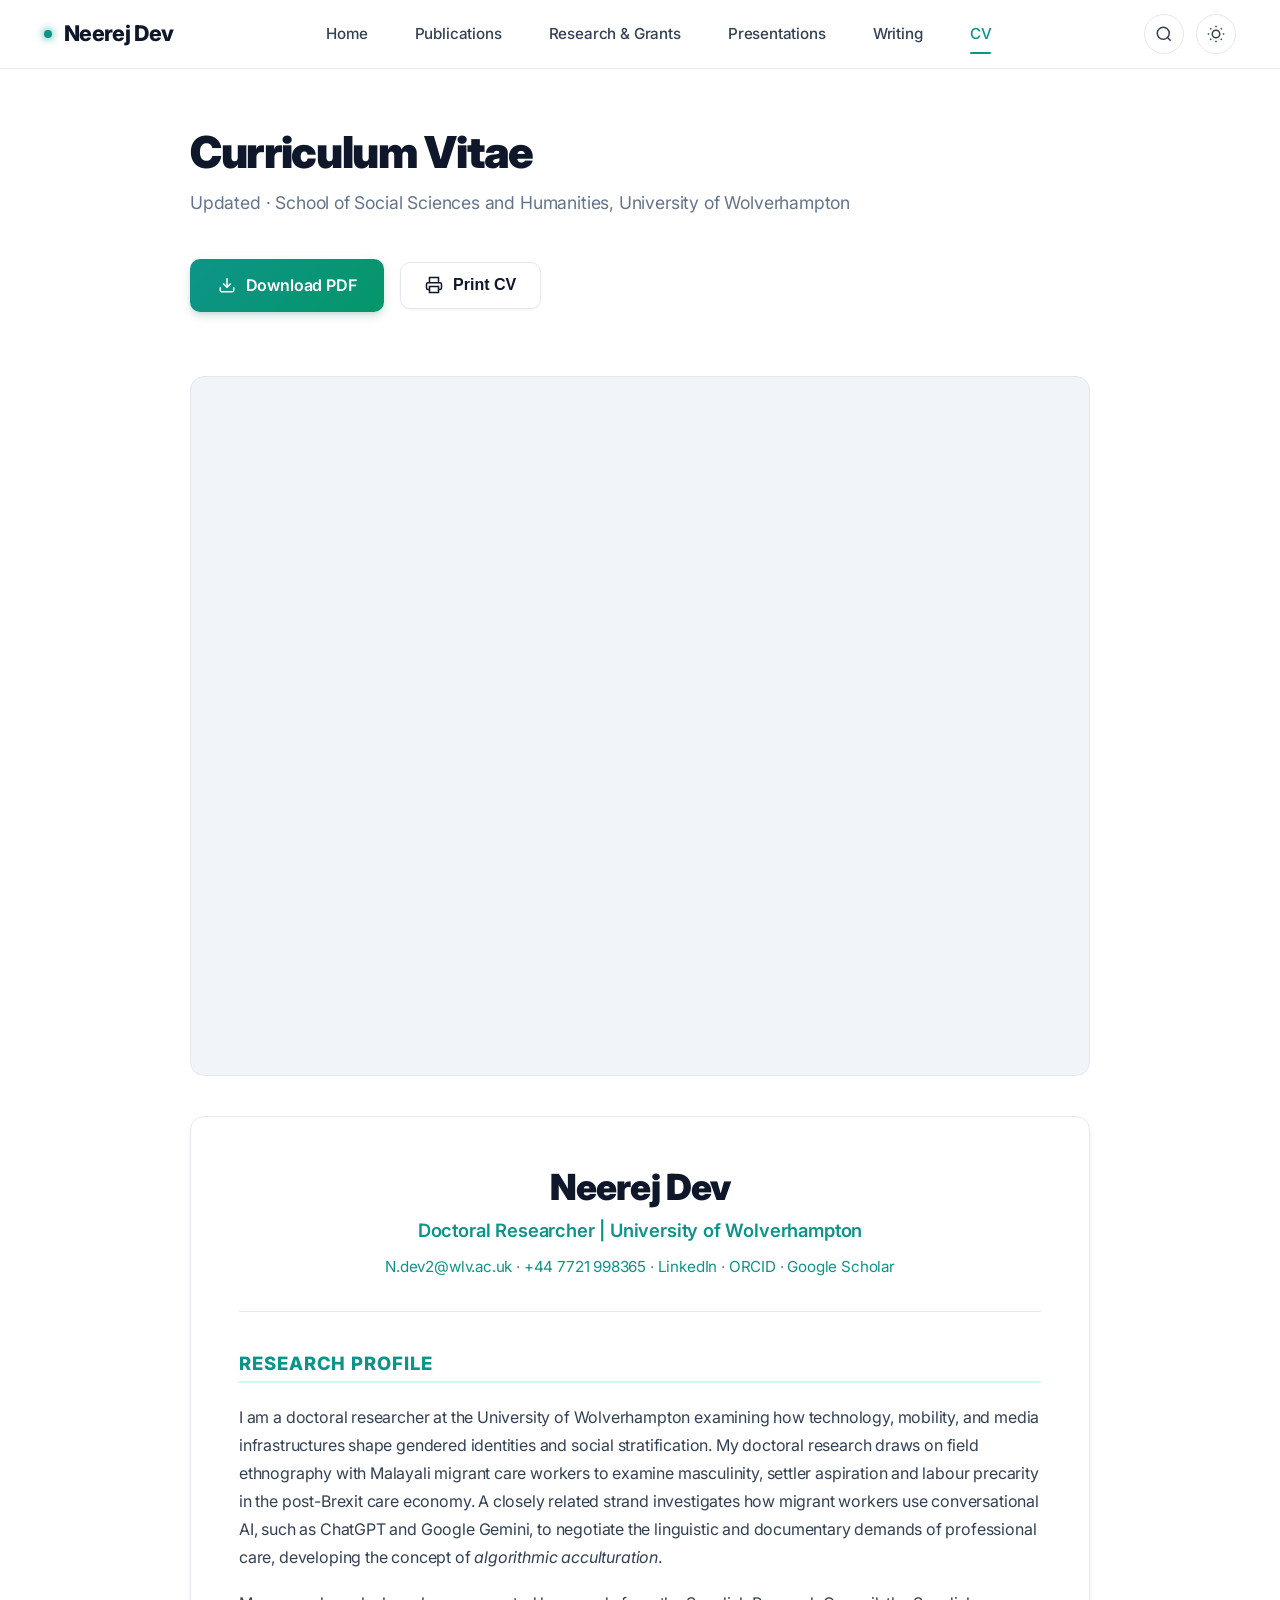
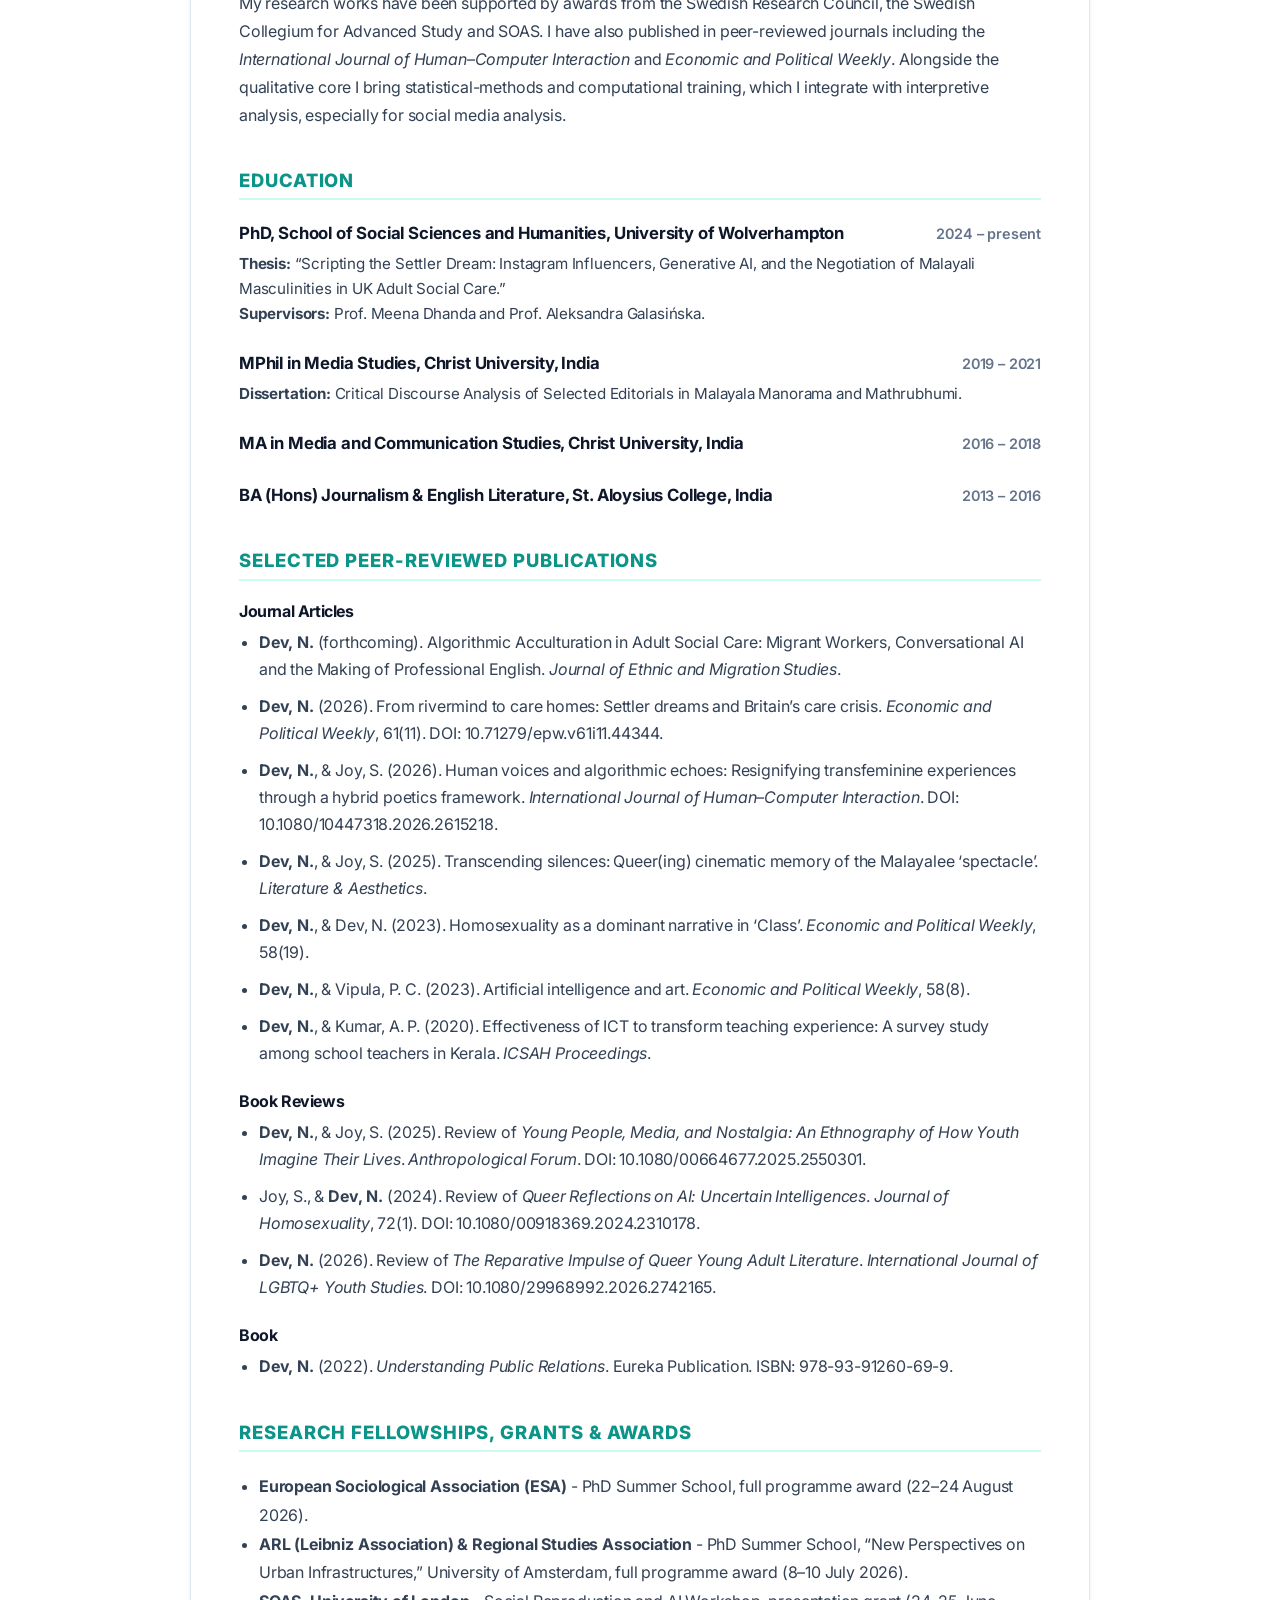
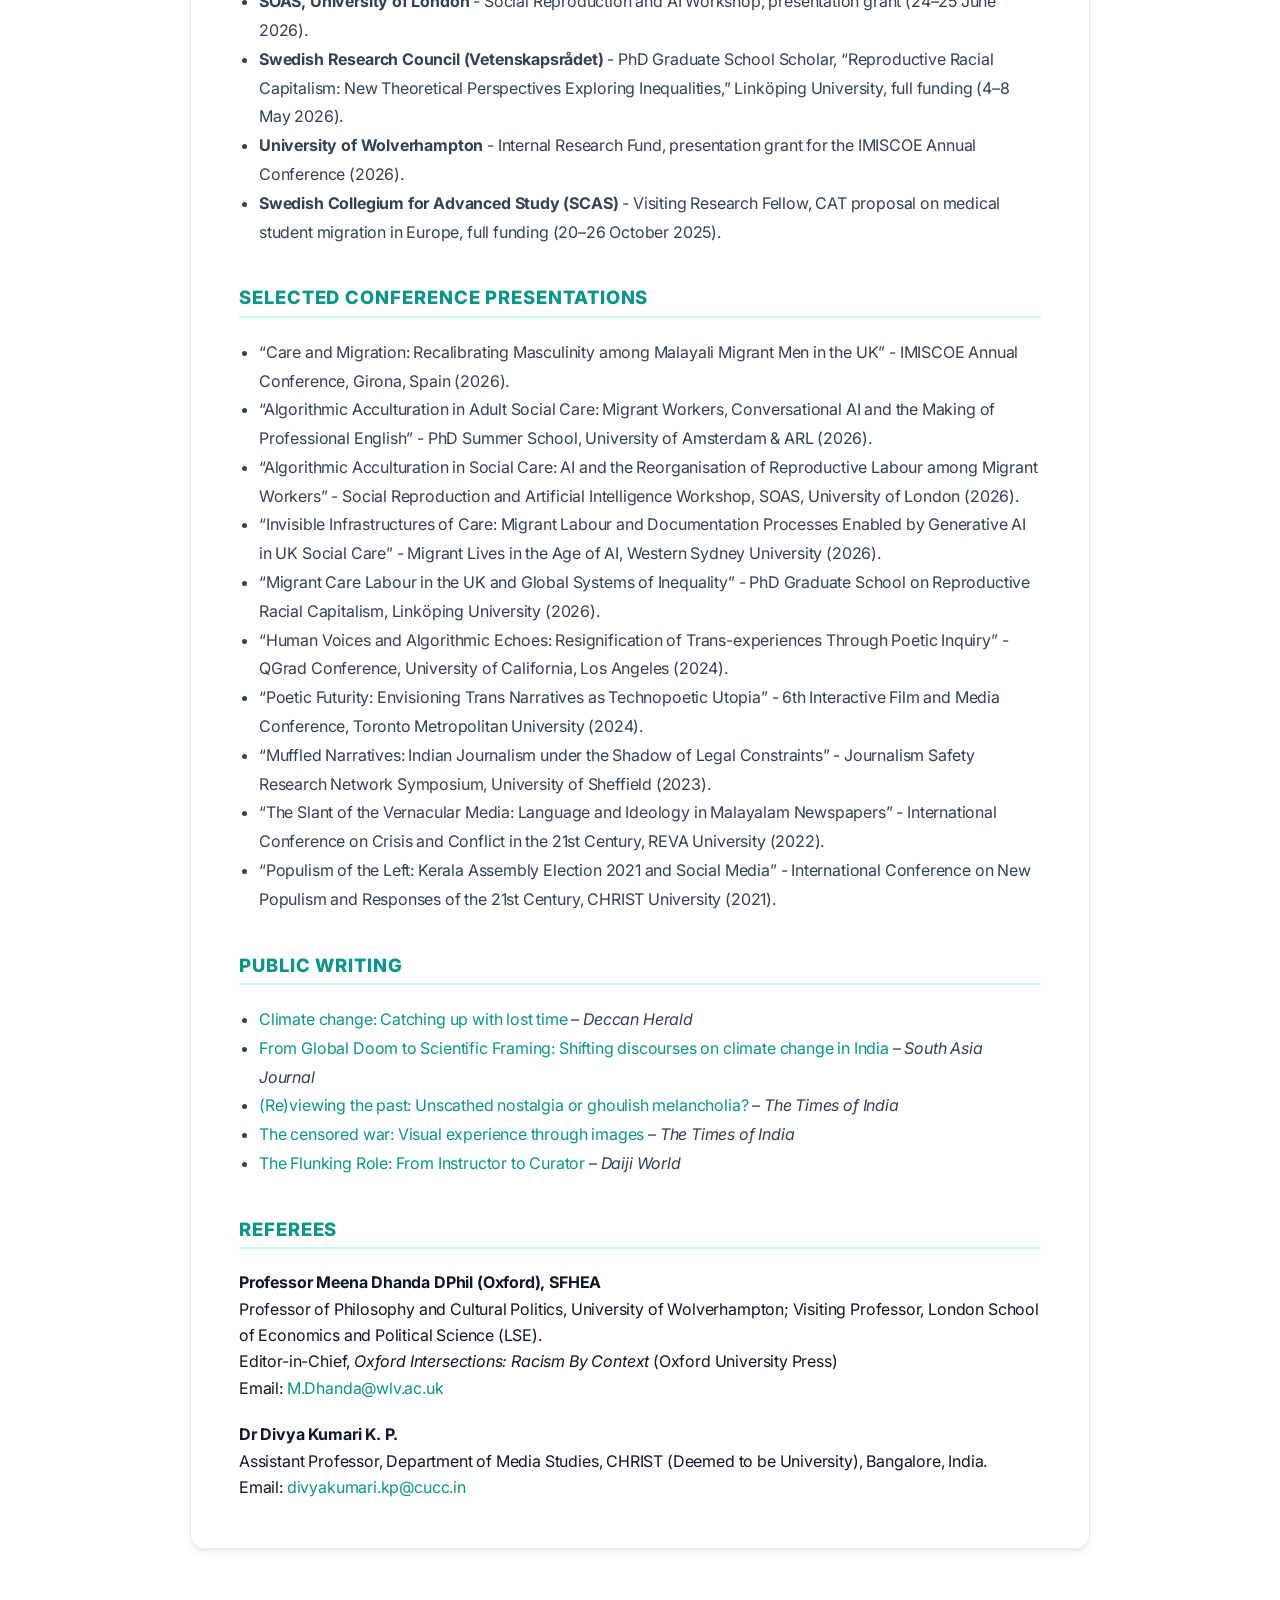
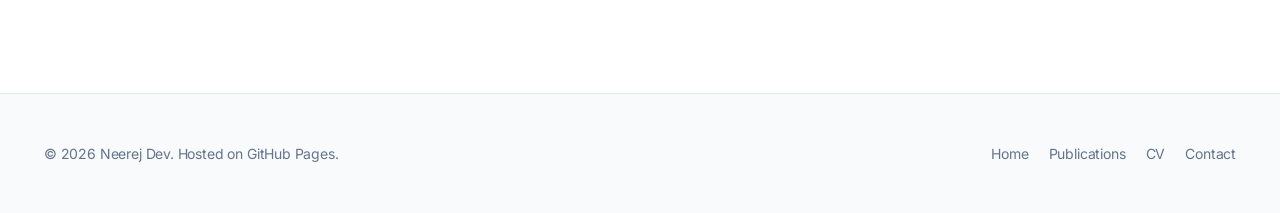
==== cv.html @ 5bda4aef "Initial release of Neerej Dev academic website for GitHub Pages" ====
<!DOCTYPE html>
<html lang="en" data-theme="light">
<head>
  <meta charset="utf-8" />
  <meta name="viewport" content="width=device-width, initial-scale=1" />
  <title>Curriculum Vitae | Neerej Dev</title>
  
  <meta name="author" content="Neerej Dev" />
  <meta name="description" content="Academic Curriculum Vitae of Neerej Dev, Doctoral Researcher at the University of Wolverhampton." />
  
  <link rel="icon" type="image/png" href="assets/images/favicon.png" />
  <link rel="apple-touch-icon" href="assets/images/favicon.png" />

  <link rel="preconnect" href="https://fonts.googleapis.com">
  <link rel="preconnect" href="https://fonts.gstatic.com" crossorigin>
  <link href="https://fonts.googleapis.com/css2?family=Inter:wght@300;400;500;600;700;800;900&display=swap" rel="stylesheet">

  <link rel="stylesheet" href="assets/css/style.css" />

  <style>
    .cv-paper {
      background: var(--card-bg);
      border: 1px solid var(--card-border);
      border-radius: var(--radius-lg);
      padding: 3rem;
      box-shadow: var(--shadow-md);
      margin-top: 2rem;
    }
    .cv-section-title {
      font-size: 1.15rem;
      font-weight: 800;
      text-transform: uppercase;
      letter-spacing: 0.05em;
      color: var(--accent-primary);
      border-bottom: 2px solid var(--accent-light);
      padding-bottom: 0.4rem;
      margin-top: 2.5rem;
      margin-bottom: 1.25rem;
    }
    .cv-entry {
      margin-bottom: 1.5rem;
    }
    .cv-entry-header {
      display: flex;
      justify-content: space-between;
      align-items: baseline;
      font-weight: 700;
      font-size: 1.05rem;
      color: var(--text-primary);
      margin-bottom: 0.2rem;
      flex-wrap: wrap;
    }
    .cv-entry-date {
      color: var(--text-muted);
      font-size: 0.9rem;
      font-weight: 600;
    }
    .cv-entry-sub {
      color: var(--text-secondary);
      font-size: 0.95rem;
      margin-bottom: 0.35rem;
    }
    .cv-pdf-frame {
      width: 100%;
      height: 700px;
      border: 1px solid var(--card-border);
      border-radius: var(--radius-lg);
      margin-top: 2rem;
      background: var(--bg-tertiary);
    }
    @media (max-width: 768px) {
      .cv-paper { padding: 1.5rem; }
      .cv-pdf-frame { height: 450px; }
    }
    @media print {
      .site-header, .site-footer, .action-banner, .cv-pdf-container { display: none !important; }
      .cv-paper { border: none; box-shadow: none; padding: 0; }
      body { background: #ffffff; color: #000000; }
    }
  </style>
</head>

<body id="top">

  <!-- Header -->
  <header class="site-header">
    <div class="container">
      <nav class="navbar" aria-label="Main Navigation">
        <a class="navbar-brand" href="index.html">
          <span class="brand-dot"></span>
          Neerej Dev
        </a>

        <ul class="nav-links" id="nav-links">
          <li><a class="nav-link" href="index.html">Home</a></li>
          <li><a class="nav-link" href="publications.html">Publications</a></li>
          <li><a class="nav-link" href="research.html">Research & Grants</a></li>
          <li><a class="nav-link" href="talks.html">Presentations</a></li>
          <li><a class="nav-link" href="writing.html">Writing</a></li>
          <li><a class="nav-link active" href="cv.html">CV</a></li>
        </ul>

        <div class="nav-actions">
          <button class="icon-btn" id="search-toggle" aria-label="Search site" title="Search (Cmd+K)">
            <svg width="18" height="18" viewBox="0 0 24 24" fill="none" stroke="currentColor" stroke-width="2"><circle cx="11" cy="11" r="8"></circle><line x1="21" y1="21" x2="16.65" y2="16.65"></line></svg>
          </button>
          <button class="icon-btn" id="theme-toggle" aria-label="Toggle dark/light mode" title="Toggle Appearance">
            <svg width="18" height="18" viewBox="0 0 24 24" fill="none" stroke="currentColor" stroke-width="2"><circle cx="12" cy="12" r="5"></circle><line x1="12" y1="1" x2="12" y2="3"></line><line x1="12" y1="21" x2="12" y2="23"></line><line x1="4.22" y1="4.22" x2="5.64" y2="5.64"></line><line x1="18.36" y1="18.36" x2="19.78" y2="19.78"></line><line x1="1" y1="12" x2="3" y2="12"></line><line x1="21" y1="12" x2="23" y2="12"></line><line x1="4.22" y1="19.78" x2="5.64" y2="18.36"></line><line x1="18.36" y1="5.64" x2="19.78" y2="4.22"></line></svg>
          </button>
          <button class="icon-btn mobile-menu-btn" id="mobile-menu-btn" aria-label="Toggle navigation menu">
            <svg width="20" height="20" viewBox="0 0 24 24" fill="none" stroke="currentColor" stroke-width="2"><line x1="3" y1="12" x2="21" y2="12"></line><line x1="3" y1="6" x2="21" y2="6"></line><line x1="3" y1="18" x2="21" y2="18"></line></svg>
          </button>
        </div>
      </nav>
    </div>
  </header>

  <!-- Content -->
  <main class="container" style="padding-top: 3.5rem; padding-bottom: 5rem;">
    <div style="max-width: 900px; margin: 0 auto;">
      
      <div style="display: flex; justify-content: space-between; align-items: flex-start; flex-wrap: wrap; gap: 1.5rem; margin-bottom: 2rem;">
        <div>
          <h1 style="font-size: 2.75rem; font-weight: 900; letter-spacing: -0.03em; margin-bottom: 0.5rem;">
            Curriculum Vitae
          </h1>
          <p style="font-size: 1.1rem; color: var(--text-muted);">
            Updated &middot; School of Social Sciences and Humanities, University of Wolverhampton
          </p>
        </div>

        <div class="action-banner" style="margin-bottom: 0;">
          <a href="files/Neerej_Dev_CV.pdf" target="_blank" class="btn-primary" download="Neerej_Dev_CV.pdf">
            <svg width="18" height="18" viewBox="0 0 24 24" fill="none" stroke="currentColor" stroke-width="2"><path d="M21 15v4a2 2 0 0 1-2 2H5a2 2 0 0 1-2-2v-4"></path><polyline points="7 10 12 15 17 10"></polyline><line x1="12" y1="15" x2="12" y2="3"></line></svg>
            Download PDF
          </a>
          <button class="btn-secondary" onclick="window.print()">
            <svg width="18" height="18" viewBox="0 0 24 24" fill="none" stroke="currentColor" stroke-width="2"><polyline points="6 9 6 2 18 2 18 9"></polyline><path d="M6 18H4a2 2 0 0 1-2-2v-5a2 2 0 0 1 2-2h16a2 2 0 0 1 2 2v5a2 2 0 0 1-2 2h-2"></path><rect x="6" y="14" width="12" height="8"></rect></svg>
            Print CV
          </button>
        </div>
      </div>

      <!-- Embedded PDF Viewer -->
      <div class="cv-pdf-container">
        <iframe src="files/Neerej_Dev_CV.pdf" class="cv-pdf-frame" title="Neerej Dev Curriculum Vitae PDF"></iframe>
      </div>

      <!-- Structured Web CV Paper Format -->
      <article class="cv-paper">
        <header style="text-align: center; border-bottom: 1px solid var(--card-border); padding-bottom: 1.5rem; margin-bottom: 2rem;">
          <h2 style="font-size: 2.25rem; font-weight: 900; margin-bottom: 0.35rem;">Neerej Dev</h2>
          <p style="font-size: 1.15rem; font-weight: 600; color: var(--accent-primary); margin-bottom: 0.5rem;">
            Doctoral Researcher | University of Wolverhampton
          </p>
          <p style="font-size: 0.95rem; color: var(--text-muted); margin-bottom: 0.5rem;">
            <a href="mailto:N.dev2@wlv.ac.uk">N.dev2@wlv.ac.uk</a> &middot; 
            <a href="tel:+447721998365">+44 7721 998365</a> &middot; 
            <a href="https://www.linkedin.com/in/neerej-dev/" target="_blank">LinkedIn</a> &middot; 
            <a href="https://orcid.org/0000-0003-3918-2406" target="_blank">ORCID</a> &middot; 
            <a href="https://scholar.google.com/citations?user=PYp7N-kAAAAJ&hl=en" target="_blank">Google Scholar</a>
          </p>
        </header>

        <!-- Research Profile -->
        <section>
          <h3 class="cv-section-title">Research Profile</h3>
          <p style="line-height: 1.75; color: var(--text-secondary);">
            I am a doctoral researcher at the University of Wolverhampton examining how technology, mobility, and media infrastructures shape gendered identities and social stratification. My doctoral research draws on field ethnography with Malayali migrant care workers to examine masculinity, settler aspiration and labour precarity in the post-Brexit care economy. A closely related strand investigates how migrant workers use conversational AI, such as ChatGPT and Google Gemini, to negotiate the linguistic and documentary demands of professional care, developing the concept of <em>algorithmic acculturation</em>.
          </p>
          <p style="line-height: 1.75; color: var(--text-secondary);">
            My research works have been supported by awards from the Swedish Research Council, the Swedish Collegium for Advanced Study and SOAS. I have also published in peer-reviewed journals including the <em>International Journal of Human–Computer Interaction</em> and <em>Economic and Political Weekly</em>. Alongside the qualitative core I bring statistical-methods and computational training, which I integrate with interpretive analysis, especially for social media analysis.
          </p>
        </section>

        <!-- Education -->
        <section>
          <h3 class="cv-section-title">Education</h3>
          
          <div class="cv-entry">
            <div class="cv-entry-header">
              <span>PhD, School of Social Sciences and Humanities, University of Wolverhampton</span>
              <span class="cv-entry-date">2024 – present</span>
            </div>
            <div class="cv-entry-sub">
              <strong>Thesis:</strong> “Scripting the Settler Dream: Instagram Influencers, Generative AI, and the Negotiation of Malayali Masculinities in UK Adult Social Care.”<br>
              <strong>Supervisors:</strong> Prof. Meena Dhanda and Prof. Aleksandra Galasińska.
            </div>
          </div>

          <div class="cv-entry">
            <div class="cv-entry-header">
              <span>MPhil in Media Studies, Christ University, India</span>
              <span class="cv-entry-date">2019 – 2021</span>
            </div>
            <div class="cv-entry-sub">
              <strong>Dissertation:</strong> Critical Discourse Analysis of Selected Editorials in Malayala Manorama and Mathrubhumi.
            </div>
          </div>

          <div class="cv-entry">
            <div class="cv-entry-header">
              <span>MA in Media and Communication Studies, Christ University, India</span>
              <span class="cv-entry-date">2016 – 2018</span>
            </div>
          </div>

          <div class="cv-entry">
            <div class="cv-entry-header">
              <span>BA (Hons) Journalism & English Literature, St. Aloysius College, India</span>
              <span class="cv-entry-date">2013 – 2016</span>
            </div>
          </div>
        </section>

        <!-- Selected Publications -->
        <section>
          <h3 class="cv-section-title">Selected Peer-Reviewed Publications</h3>
          
          <h4 style="font-size: 1rem; font-weight: 700; color: var(--text-primary); margin: 1rem 0 0.5rem;">Journal Articles</h4>
          <ul style="padding-left: 1.25rem; line-height: 1.7; color: var(--text-secondary); margin-bottom: 1.5rem;">
            <li style="margin-bottom: 0.6rem;">
              <strong>Dev, N.</strong> (forthcoming). Algorithmic Acculturation in Adult Social Care: Migrant Workers, Conversational AI and the Making of Professional English. <em>Journal of Ethnic and Migration Studies</em>.
            </li>
            <li style="margin-bottom: 0.6rem;">
              <strong>Dev, N.</strong> (2026). From rivermind to care homes: Settler dreams and Britain’s care crisis. <em>Economic and Political Weekly</em>, 61(11). DOI: 10.71279/epw.v61i11.44344.
            </li>
            <li style="margin-bottom: 0.6rem;">
              <strong>Dev, N.</strong>, & Joy, S. (2026). Human voices and algorithmic echoes: Resignifying transfeminine experiences through a hybrid poetics framework. <em>International Journal of Human–Computer Interaction</em>. DOI: 10.1080/10447318.2026.2615218.
            </li>
            <li style="margin-bottom: 0.6rem;">
              <strong>Dev, N.</strong>, & Joy, S. (2025). Transcending silences: Queer(ing) cinematic memory of the Malayalee ‘spectacle’. <em>Literature & Aesthetics</em>.
            </li>
            <li style="margin-bottom: 0.6rem;">
              <strong>Dev, N.</strong>, & Dev, N. (2023). Homosexuality as a dominant narrative in ‘Class’. <em>Economic and Political Weekly</em>, 58(19).
            </li>
            <li style="margin-bottom: 0.6rem;">
              <strong>Dev, N.</strong>, & Vipula, P. C. (2023). Artificial intelligence and art. <em>Economic and Political Weekly</em>, 58(8).
            </li>
            <li style="margin-bottom: 0.6rem;">
              <strong>Dev, N.</strong>, & Kumar, A. P. (2020). Effectiveness of ICT to transform teaching experience: A survey study among school teachers in Kerala. <em>ICSAH Proceedings</em>.
            </li>
          </ul>

          <h4 style="font-size: 1rem; font-weight: 700; color: var(--text-primary); margin: 1rem 0 0.5rem;">Book Reviews</h4>
          <ul style="padding-left: 1.25rem; line-height: 1.7; color: var(--text-secondary); margin-bottom: 1.5rem;">
            <li style="margin-bottom: 0.6rem;">
              <strong>Dev, N.</strong>, & Joy, S. (2025). Review of <em>Young People, Media, and Nostalgia: An Ethnography of How Youth Imagine Their Lives</em>. <em>Anthropological Forum</em>. DOI: 10.1080/00664677.2025.2550301.
            </li>
            <li style="margin-bottom: 0.6rem;">
              Joy, S., & <strong>Dev, N.</strong> (2024). Review of <em>Queer Reflections on AI: Uncertain Intelligences</em>. <em>Journal of Homosexuality</em>, 72(1). DOI: 10.1080/00918369.2024.2310178.
            </li>
            <li style="margin-bottom: 0.6rem;">
              <strong>Dev, N.</strong> (2026). Review of <em>The Reparative Impulse of Queer Young Adult Literature</em>. <em>International Journal of LGBTQ+ Youth Studies</em>. DOI: 10.1080/29968992.2026.2742165.
            </li>
          </ul>

          <h4 style="font-size: 1rem; font-weight: 700; color: var(--text-primary); margin: 1rem 0 0.5rem;">Book</h4>
          <ul style="padding-left: 1.25rem; line-height: 1.7; color: var(--text-secondary); margin-bottom: 1.5rem;">
            <li>
              <strong>Dev, N.</strong> (2022). <em>Understanding Public Relations</em>. Eureka Publication. ISBN: 978-93-91260-69-9.
            </li>
          </ul>
        </section>

        <!-- Research Fellowships, Grants & Awards -->
        <section>
          <h3 class="cv-section-title">Research Fellowships, Grants & Awards</h3>
          <ul style="padding-left: 1.25rem; line-height: 1.8; color: var(--text-secondary); margin-bottom: 1.5rem;">
            <li><strong>European Sociological Association (ESA)</strong> - PhD Summer School, full programme award (22–24 August 2026).</li>
            <li><strong>ARL (Leibniz Association) & Regional Studies Association</strong> - PhD Summer School, “New Perspectives on Urban Infrastructures,” University of Amsterdam, full programme award (8–10 July 2026).</li>
            <li><strong>SOAS, University of London</strong> - Social Reproduction and AI Workshop, presentation grant (24–25 June 2026).</li>
            <li><strong>Swedish Research Council (Vetenskapsrådet)</strong> - PhD Graduate School Scholar, “Reproductive Racial Capitalism: New Theoretical Perspectives Exploring Inequalities,” Linköping University, full funding (4–8 May 2026).</li>
            <li><strong>University of Wolverhampton</strong> - Internal Research Fund, presentation grant for the IMISCOE Annual Conference (2026).</li>
            <li><strong>Swedish Collegium for Advanced Study (SCAS)</strong> - Visiting Research Fellow, CAT proposal on medical student migration in Europe, full funding (20–26 October 2025).</li>
          </ul>
        </section>

        <!-- Selected Conference Presentations -->
        <section>
          <h3 class="cv-section-title">Selected Conference Presentations</h3>
          <ul style="padding-left: 1.25rem; line-height: 1.8; color: var(--text-secondary); margin-bottom: 1.5rem;">
            <li>“Care and Migration: Recalibrating Masculinity among Malayali Migrant Men in the UK” - IMISCOE Annual Conference, Girona, Spain (2026).</li>
            <li>“Algorithmic Acculturation in Adult Social Care: Migrant Workers, Conversational AI and the Making of Professional English” - PhD Summer School, University of Amsterdam & ARL (2026).</li>
            <li>“Algorithmic Acculturation in Social Care: AI and the Reorganisation of Reproductive Labour among Migrant Workers” - Social Reproduction and Artificial Intelligence Workshop, SOAS, University of London (2026).</li>
            <li>“Invisible Infrastructures of Care: Migrant Labour and Documentation Processes Enabled by Generative AI in UK Social Care” - Migrant Lives in the Age of AI, Western Sydney University (2026).</li>
            <li>“Migrant Care Labour in the UK and Global Systems of Inequality” - PhD Graduate School on Reproductive Racial Capitalism, Linköping University (2026).</li>
            <li>“Human Voices and Algorithmic Echoes: Resignification of Trans-experiences Through Poetic Inquiry” - QGrad Conference, University of California, Los Angeles (2024).</li>
            <li>“Poetic Futurity: Envisioning Trans Narratives as Technopoetic Utopia” - 6th Interactive Film and Media Conference, Toronto Metropolitan University (2024).</li>
            <li>“Muffled Narratives: Indian Journalism under the Shadow of Legal Constraints” - Journalism Safety Research Network Symposium, University of Sheffield (2023).</li>
            <li>“The Slant of the Vernacular Media: Language and Ideology in Malayalam Newspapers” - International Conference on Crisis and Conflict in the 21st Century, REVA University (2022).</li>
            <li>“Populism of the Left: Kerala Assembly Election 2021 and Social Media” - International Conference on New Populism and Responses of the 21st Century, CHRIST University (2021).</li>
          </ul>
        </section>

        <!-- Public Writing -->
        <section>
          <h3 class="cv-section-title">Public Writing</h3>
          <ul style="padding-left: 1.25rem; line-height: 1.8; color: var(--text-secondary); margin-bottom: 1.5rem;">
            <li><a href="https://www.deccanherald.com/opinion/in-perspective/climate-change-catching-up-with-lost-time-1118784.html" target="_blank">Climate change: Catching up with lost time</a> – <em>Deccan Herald</em></li>
            <li><a href="http://southasiajournal.net/from-global-doom-to-scientific-framing-shifting-discourses-on-climate-change-in-india/" target="_blank">From Global Doom to Scientific Framing: Shifting discourses on climate change in India</a> – <em>South Asia Journal</em></li>
            <li><a href="https://timesofindia.indiatimes.com/blogs/the-untravelled-postcards/reviewing-the-past-unscathed-nostalgia-or-ghoulish-melancholia/" target="_blank">(Re)viewing the past: Unscathed nostalgia or ghoulish melancholia?</a> – <em>The Times of India</em></li>
            <li><a href="https://timesofindia.indiatimes.com/blogs/the-untravelled-postcards/the-censored-war-visual-experience-through-images/" target="_blank">The censored war: Visual experience through images</a> – <em>The Times of India</em></li>
            <li><a href="https://www.daijiworld.com/chan/exclusiveDisplay?articlesID=5831" target="_blank">The Flunking Role: From Instructor to Curator</a> – <em>Daiji World</em></li>
          </ul>
        </section>

        <!-- Referees -->
        <section>
          <h3 class="cv-section-title">Referees</h3>
          <div style="margin-bottom: 1.25rem;">
            <strong>Professor Meena Dhanda DPhil (Oxford), SFHEA</strong><br>
            Professor of Philosophy and Cultural Politics, University of Wolverhampton; Visiting Professor, London School of Economics and Political Science (LSE).<br>
            Editor-in-Chief, <em>Oxford Intersections: Racism By Context</em> (Oxford University Press)<br>
            Email: <a href="mailto:M.Dhanda@wlv.ac.uk">M.Dhanda@wlv.ac.uk</a>
          </div>
          <div>
            <strong>Dr Divya Kumari K. P.</strong><br>
            Assistant Professor, Department of Media Studies, CHRIST (Deemed to be University), Bangalore, India.<br>
            Email: <a href="mailto:divyakumari.kp@cucc.in">divyakumari.kp@cucc.in</a>
          </div>
        </section>
      </article>

    </div>
  </main>

  <footer class="site-footer">
    <div class="container">
      <div class="footer-content">
        <div>&copy; 2026 Neerej Dev. Hosted on GitHub Pages.</div>
        <ul class="footer-links">
          <li><a href="index.html">Home</a></li>
          <li><a href="publications.html">Publications</a></li>
          <li><a href="cv.html">CV</a></li>
          <li><a href="mailto:N.dev2@wlv.ac.uk">Contact</a></li>
        </ul>
      </div>
    </div>
  </footer>

  <!-- Search Modal -->
  <div class="modal-overlay" id="search-modal">
    <div class="modal-container">
      <div class="modal-header">
        <h3 class="modal-title">Instant Search</h3>
        <button class="modal-close" id="search-modal-close">&times;</button>
      </div>
      <div class="modal-body">
        <div class="search-input-wrap">
          <svg width="18" height="18" viewBox="0 0 24 24" fill="none" stroke="currentColor" stroke-width="2"><circle cx="11" cy="11" r="8"></circle><line x1="21" y1="21" x2="16.65" y2="16.65"></line></svg>
          <input type="text" id="search-input" class="search-input" placeholder="Search CV and papers..." />
        </div>
        <div class="search-results" id="search-results"></div>
      </div>
    </div>
  </div>

  <script src="assets/js/main.js"></script>
</body>
</html>
---- assets/css/style.css ----
/* ==========================================================================
   NEEREJ DEV - ACADEMIC PORTFOLIO STYLESHEET
   Inspired by Hugo Blox Academic (hanzhang.xyz) with refined modern aesthetics
   ========================================================================== */

:root {
  /* Colors - Light Theme */
  --bg-primary: #ffffff;
  --bg-secondary: #f8fafc;
  --bg-tertiary: #f1f5f9;
  --card-bg: rgba(255, 255, 255, 0.9);
  --card-border: #e2e8f0;
  --card-hover-border: #0d9488;
  --text-primary: #0f172a;
  --text-secondary: #334155;
  --text-muted: #64748b;
  --accent-primary: #0d9488;       /* Emerald / Teal like hanzhang.xyz */
  --accent-secondary: #059669;
  --accent-hover: #0f766e;
  --accent-light: #ccfbf1;
  --accent-glow: rgba(13, 148, 136, 0.15);
  --nav-bg: rgba(255, 255, 255, 0.85);
  --nav-border: rgba(226, 232, 240, 0.8);
  --badge-bg: #f1f5f9;
  --badge-text: #0f766e;
  --badge-border: #cbd5e1;
  --code-bg: #f8fafc;
  --shadow-sm: 0 1px 2px 0 rgb(0 0 0 / 0.05);
  --shadow-md: 0 4px 6px -1px rgb(0 0 0 / 0.07), 0 2px 4px -2px rgb(0 0 0 / 0.07);
  --shadow-lg: 0 10px 15px -3px rgb(0 0 0 / 0.08), 0 4px 6px -4px rgb(0 0 0 / 0.08);
  --shadow-xl: 0 20px 25px -5px rgb(0 0 0 / 0.1), 0 8px 10px -6px rgb(0 0 0 / 0.1);
  --radius-sm: 0.375rem;
  --radius-md: 0.625rem;
  --radius-lg: 0.875rem;
  --radius-xl: 1.25rem;
  --radius-full: 9999px;
  --transition: all 0.25s cubic-bezier(0.4, 0, 0.2, 1);
}

[data-theme="dark"] {
  /* Colors - Dark Theme */
  --bg-primary: #0b0f17;
  --bg-secondary: #111827;
  --bg-tertiary: #1e293b;
  --card-bg: rgba(17, 24, 39, 0.85);
  --card-border: #1f2937;
  --card-hover-border: #14b8a6;
  --text-primary: #f8fafc;
  --text-secondary: #cbd5e1;
  --text-muted: #94a3b8;
  --accent-primary: #14b8a6;       /* Glowing Teal */
  --accent-secondary: #10b981;
  --accent-hover: #2dd4bf;
  --accent-light: rgba(20, 184, 166, 0.15);
  --accent-glow: rgba(20, 184, 166, 0.25);
  --nav-bg: rgba(11, 15, 23, 0.85);
  --nav-border: rgba(31, 41, 55, 0.8);
  --badge-bg: rgba(30, 41, 59, 0.8);
  --badge-text: #2dd4bf;
  --badge-border: #334155;
  --code-bg: #030712;
  --shadow-sm: 0 1px 2px 0 rgb(0 0 0 / 0.4);
  --shadow-md: 0 4px 6px -1px rgb(0 0 0 / 0.4), 0 2px 4px -2px rgb(0 0 0 / 0.4);
  --shadow-lg: 0 10px 15px -3px rgb(0 0 0 / 0.4), 0 4px 6px -4px rgb(0 0 0 / 0.4);
  --shadow-xl: 0 20px 25px -5px rgb(0 0 0 / 0.5), 0 8px 10px -6px rgb(0 0 0 / 0.5);
}

/* Reset & Box Sizing */
*, *::before, *::after {
  box-sizing: border-box;
  margin: 0;
  padding: 0;
}

html {
  scroll-behavior: smooth;
  font-size: 16px;
  -webkit-text-size-adjust: 100%;
}

body {
  font-family: 'Inter', -apple-system, BlinkMacSystemFont, "Segoe UI", Roboto, Helvetica, Arial, sans-serif;
  background-color: var(--bg-primary);
  color: var(--text-primary);
  line-height: 1.65;
  letter-spacing: -0.011em;
  transition: background-color 0.3s ease, color 0.3s ease;
  overflow-x: hidden;
  min-height: 100vh;
}

/* Container */
.container {
  width: 100%;
  max-width: 1240px;
  margin-left: auto;
  margin-right: auto;
  padding-left: 1.5rem;
  padding-right: 1.5rem;
}

/* Typography */
h1, h2, h3, h4, h5, h6 {
  color: var(--text-primary);
  font-weight: 700;
  line-height: 1.25;
  letter-spacing: -0.025em;
}

p {
  color: var(--text-secondary);
  margin-bottom: 1.1rem;
}

a {
  color: var(--accent-primary);
  text-decoration: none;
  transition: var(--transition);
}

a:hover {
  color: var(--accent-hover);
}

/* ==========================================================================
   NAVIGATION BAR
   ========================================================================== */
.site-header {
  position: sticky;
  top: 0;
  z-index: 50;
  background-color: var(--nav-bg);
  backdrop-filter: blur(14px);
  -webkit-backdrop-filter: blur(14px);
  border-bottom: 1px solid var(--nav-border);
  transition: var(--transition);
}

.navbar {
  display: flex;
  align-items: center;
  justify-content: space-between;
  height: 4.25rem;
}

.navbar-brand {
  display: flex;
  align-items: center;
  gap: 0.75rem;
  font-size: 1.35rem;
  font-weight: 800;
  color: var(--text-primary);
  letter-spacing: -0.03em;
}

.brand-dot {
  width: 8px;
  height: 8px;
  background: var(--accent-primary);
  border-radius: 50%;
  display: inline-block;
  box-shadow: 0 0 8px var(--accent-primary);
}

.nav-links {
  display: flex;
  align-items: center;
  gap: 1.75rem;
  list-style: none;
}

.nav-link {
  font-size: 0.95rem;
  font-weight: 500;
  color: var(--text-secondary);
  padding: 0.4rem 0.6rem;
  border-radius: var(--radius-sm);
  transition: var(--transition);
  position: relative;
}

.nav-link:hover, .nav-link.active {
  color: var(--accent-primary);
}

.nav-link.active::after {
  content: '';
  position: absolute;
  bottom: -4px;
  left: 0.6rem;
  right: 0.6rem;
  height: 2px;
  background-color: var(--accent-primary);
  border-radius: 2px;
}

.nav-actions {
  display: flex;
  align-items: center;
  gap: 0.75rem;
}

.icon-btn {
  background: transparent;
  border: 1px solid var(--card-border);
  color: var(--text-secondary);
  width: 2.5rem;
  height: 2.5rem;
  border-radius: var(--radius-full);
  display: flex;
  align-items: center;
  justify-content: center;
  cursor: pointer;
  transition: var(--transition);
}

.icon-btn:hover {
  background: var(--bg-tertiary);
  color: var(--accent-primary);
  border-color: var(--accent-primary);
  transform: translateY(-1px);
}

.mobile-menu-btn {
  display: none;
}

/* ==========================================================================
   HERO / RESUME BIOGRAPHY SECTION (hanzhang.xyz layout)
   ========================================================================== */
.hero-section {
  padding: 3.5rem 0 2.5rem;
}

.hero-grid {
  display: grid;
  grid-template-columns: 340px 1fr;
  gap: 3.5rem;
  align-items: start;
}

/* Left Profile Column */
.profile-col {
  display: flex;
  flex-direction: column;
  align-items: center;
  text-align: center;
  position: sticky;
  top: 6rem;
}

.avatar-wrapper {
  position: relative;
  width: 260px;
  height: 260px;
  margin-bottom: 1.5rem;
}

.avatar-img {
  width: 100%;
  height: 100%;
  object-fit: cover;
  border-radius: 50%;
  border: 4px solid var(--bg-primary);
  box-shadow: var(--shadow-xl), 0 0 0 1px var(--card-border);
  transition: transform 0.3s ease, box-shadow 0.3s ease;
}

.avatar-wrapper:hover .avatar-img {
  transform: scale(1.02);
  box-shadow: 0 25px 30px -10px var(--accent-glow), 0 0 0 3px var(--accent-primary);
}

.status-badge {
  position: absolute;
  bottom: 12px;
  right: 18px;
  background: var(--accent-primary);
  color: #ffffff;
  padding: 0.25rem 0.6rem;
  font-size: 0.72rem;
  font-weight: 700;
  border-radius: var(--radius-full);
  border: 2px solid var(--bg-primary);
  box-shadow: var(--shadow-md);
  letter-spacing: 0.02em;
}

.profile-name {
  font-size: 2.25rem;
  font-weight: 900;
  line-height: 1.15;
  margin-bottom: 0.4rem;
  letter-spacing: -0.03em;
}

.profile-title {
  font-size: 1.15rem;
  font-weight: 600;
  color: var(--accent-primary);
  margin-bottom: 0.35rem;
}

.profile-institution {
  font-size: 1rem;
  font-weight: 500;
  color: var(--text-secondary);
  margin-bottom: 0.25rem;
}

.profile-fellowship {
  font-size: 0.85rem;
  color: var(--text-muted);
  line-height: 1.4;
  margin-bottom: 1.25rem;
}

/* Social Buttons */
.social-links {
  display: flex;
  flex-wrap: wrap;
  justify-content: center;
  gap: 0.6rem;
  margin-bottom: 1.75rem;
}

.social-btn {
  width: 2.75rem;
  height: 2.75rem;
  border-radius: var(--radius-full);
  background: var(--card-bg);
  color: var(--text-secondary);
  display: flex;
  align-items: center;
  justify-content: center;
  border: 1px solid var(--card-border);
  box-shadow: var(--shadow-sm);
  transition: var(--transition);
}

.social-btn:hover {
  color: #ffffff;
  background: var(--accent-primary);
  border-color: var(--accent-primary);
  transform: translateY(-3px) scale(1.05);
  box-shadow: 0 10px 15px -3px var(--accent-glow);
}

/* Left Sidebar Quick Highlights */
.sidebar-box {
  width: 100%;
  background: var(--bg-secondary);
  border: 1px solid var(--card-border);
  border-radius: var(--radius-lg);
  padding: 1.25rem;
  text-align: left;
  margin-top: 0.5rem;
}

.sidebar-box-title {
  font-size: 0.8rem;
  text-transform: uppercase;
  letter-spacing: 0.05em;
  color: var(--text-muted);
  font-weight: 700;
  margin-bottom: 0.75rem;
}

.meta-list {
  list-style: none;
  font-size: 0.875rem;
}

.meta-item {
  display: flex;
  align-items: flex-start;
  gap: 0.6rem;
  margin-bottom: 0.6rem;
  color: var(--text-secondary);
}

.meta-item svg {
  flex-shrink: 0;
  margin-top: 0.2rem;
  color: var(--accent-primary);
}

/* Right Content Column */
.main-col {
  display: flex;
  flex-direction: column;
}

.bio-prose {
  font-size: 1.05rem;
  line-height: 1.75;
  color: var(--text-secondary);
  margin-bottom: 2rem;
}

.bio-lead {
  font-size: 1.15rem;
  font-weight: 450;
  color: var(--text-primary);
  line-height: 1.8;
  margin-bottom: 1.25rem;
}

.bio-lead strong {
  color: var(--text-primary);
}

/* Download CV Banner */
.action-banner {
  display: flex;
  flex-wrap: wrap;
  align-items: center;
  gap: 1rem;
  margin-bottom: 2.75rem;
}

.btn-primary {
  display: inline-flex;
  align-items: center;
  gap: 0.6rem;
  padding: 0.85rem 1.75rem;
  background: linear-gradient(135deg, var(--accent-primary), var(--accent-secondary));
  color: #ffffff !important;
  font-size: 1rem;
  font-weight: 600;
  border-radius: var(--radius-md);
  box-shadow: var(--shadow-md), 0 4px 12px var(--accent-glow);
  transition: var(--transition);
  border: none;
  cursor: pointer;
}

.btn-primary:hover {
  transform: translateY(-2px) scale(1.02);
  box-shadow: var(--shadow-lg), 0 8px 20px var(--accent-glow);
}

.btn-secondary {
  display: inline-flex;
  align-items: center;
  gap: 0.6rem;
  padding: 0.85rem 1.5rem;
  background: var(--card-bg);
  color: var(--text-primary) !important;
  font-size: 1rem;
  font-weight: 600;
  border-radius: var(--radius-md);
  border: 1px solid var(--card-border);
  box-shadow: var(--shadow-sm);
  transition: var(--transition);
}

.btn-secondary:hover {
  border-color: var(--accent-primary);
  color: var(--accent-primary) !important;
  transform: translateY(-2px);
  box-shadow: var(--shadow-md);
}

/* Research Tags */
.tag-cloud {
  display: flex;
  flex-wrap: wrap;
  gap: 0.5rem;
  margin-bottom: 2.75rem;
}

.tag-pill {
  font-size: 0.82rem;
  font-weight: 500;
  padding: 0.35rem 0.85rem;
  border-radius: var(--radius-full);
  background: var(--badge-bg);
  color: var(--badge-text);
  border: 1px solid var(--badge-border);
  transition: var(--transition);
}

.tag-pill:hover {
  border-color: var(--accent-primary);
  background: var(--accent-light);
  transform: translateY(-1px);
}

/* ==========================================================================
   SECTION HEADINGS & LAYOUT
   ========================================================================== */
.section {
  padding: 3rem 0;
  border-top: 1px solid var(--card-border);
}

.section-header {
  display: flex;
  align-items: center;
  justify-content: space-between;
  margin-bottom: 2rem;
}

.section-title-wrap {
  display: flex;
  align-items: center;
  gap: 0.85rem;
}

.section-icon-badge {
  width: 2.75rem;
  height: 2.75rem;
  border-radius: 50%;
  background: var(--accent-light);
  color: var(--accent-primary);
  display: flex;
  align-items: center;
  justify-content: center;
  flex-shrink: 0;
}

.section-title {
  font-size: 1.75rem;
  font-weight: 800;
  letter-spacing: -0.025em;
}

.section-link {
  font-size: 0.9rem;
  font-weight: 600;
  display: flex;
  align-items: center;
  gap: 0.35rem;
}

/* ==========================================================================
   EDUCATION CARDS
   ========================================================================== */
.education-grid {
  display: grid;
  grid-template-columns: repeat(auto-fit, minmax(280px, 1fr));
  gap: 1.25rem;
  margin-bottom: 2rem;
}

.edu-card {
  background: var(--card-bg);
  border: 1px solid var(--card-border);
  border-radius: var(--radius-lg);
  padding: 1.5rem;
  transition: var(--transition);
  display: flex;
  flex-direction: column;
  position: relative;
  overflow: hidden;
}

.edu-card::before {
  content: '';
  position: absolute;
  top: 0;
  left: 0;
  width: 4px;
  height: 100%;
  background: var(--accent-primary);
  opacity: 0;
  transition: opacity 0.25s ease;
}

.edu-card:hover {
  transform: translateY(-3px);
  border-color: var(--card-hover-border);
  box-shadow: var(--shadow-lg);
}

.edu-card:hover::before {
  opacity: 1;
}

.edu-header {
  display: flex;
  align-items: flex-start;
  justify-content: space-between;
  margin-bottom: 0.5rem;
}

.edu-degree {
  font-size: 1.1rem;
  font-weight: 700;
  color: var(--text-primary);
}

.edu-year {
  font-size: 0.82rem;
  font-weight: 600;
  color: var(--accent-primary);
  background: var(--accent-light);
  padding: 0.2rem 0.55rem;
  border-radius: var(--radius-full);
  white-space: nowrap;
}

.edu-institution {
  font-size: 0.95rem;
  font-weight: 600;
  color: var(--text-secondary);
  margin-bottom: 0.5rem;
}

.edu-details {
  font-size: 0.875rem;
  color: var(--text-muted);
  line-height: 1.55;
  margin-top: auto;
}

/* ==========================================================================
   RESEARCH FELLOWSHIPS & HONORS CARDS
   ========================================================================== */
.award-grid {
  display: grid;
  grid-template-columns: repeat(auto-fit, minmax(320px, 1fr));
  gap: 1.25rem;
}

.award-card {
  background: var(--card-bg);
  border: 1px solid var(--card-border);
  border-radius: var(--radius-lg);
  padding: 1.35rem;
  transition: var(--transition);
  display: flex;
  gap: 1rem;
}

.award-card:hover {
  transform: translateY(-2px);
  border-color: var(--card-hover-border);
  box-shadow: var(--shadow-md);
}

.award-icon-box {
  width: 2.75rem;
  height: 2.75rem;
  border-radius: var(--radius-md);
  background: var(--accent-light);
  color: var(--accent-primary);
  display: flex;
  align-items: center;
  justify-content: center;
  flex-shrink: 0;
}

.award-body {
  flex: 1;
}

.award-org {
  font-size: 1rem;
  font-weight: 700;
  color: var(--text-primary);
  margin-bottom: 0.2rem;
}

.award-title {
  font-size: 0.9rem;
  font-weight: 500;
  color: var(--text-secondary);
  margin-bottom: 0.35rem;
}

.award-date {
  font-size: 0.8rem;
  color: var(--accent-primary);
  font-weight: 600;
}

/* ==========================================================================
   PUBLICATIONS LIST (hanzhang.xyz pub-list-item style)
   ========================================================================== */
.pub-filters {
  display: flex;
  flex-wrap: wrap;
  gap: 0.5rem;
  margin-bottom: 1.75rem;
}

.filter-btn {
  background: var(--bg-secondary);
  border: 1px solid var(--card-border);
  color: var(--text-secondary);
  padding: 0.45rem 1rem;
  border-radius: var(--radius-full);
  font-size: 0.85rem;
  font-weight: 600;
  cursor: pointer;
  transition: var(--transition);
}

.filter-btn:hover, .filter-btn.active {
  background: var(--accent-primary);
  color: #ffffff;
  border-color: var(--accent-primary);
}

.pub-list {
  display: flex;
  flex-direction: column;
  gap: 1.25rem;
}

.pub-card {
  background: var(--card-bg);
  border: 1px solid var(--card-border);
  border-radius: var(--radius-lg);
  padding: 1.5rem;
  transition: var(--transition);
  position: relative;
}

.pub-card:hover {
  border-color: var(--card-hover-border);
  box-shadow: var(--shadow-md);
}

.pub-meta-top {
  display: flex;
  align-items: center;
  gap: 0.5rem;
  margin-bottom: 0.5rem;
  flex-wrap: wrap;
}

.pub-type-badge {
  font-size: 0.72rem;
  font-weight: 700;
  text-transform: uppercase;
  letter-spacing: 0.04em;
  padding: 0.15rem 0.55rem;
  border-radius: var(--radius-sm);
  background: var(--accent-light);
  color: var(--accent-primary);
}

.pub-year-badge {
  font-size: 0.75rem;
  font-weight: 600;
  color: var(--text-muted);
}

.pub-title {
  font-size: 1.15rem;
  font-weight: 700;
  line-height: 1.35;
  margin-bottom: 0.4rem;
}

.pub-title a {
  color: var(--text-primary);
}

.pub-title a:hover {
  color: var(--accent-primary);
}

.pub-authors {
  font-size: 0.92rem;
  color: var(--text-secondary);
  margin-bottom: 0.35rem;
}

.pub-authors strong {
  color: var(--accent-primary);
  font-weight: 600;
}

.pub-venue {
  font-size: 0.9rem;
  font-style: italic;
  color: var(--text-muted);
  margin-bottom: 0.85rem;
}

.pub-links {
  display: flex;
  flex-wrap: wrap;
  gap: 0.5rem;
  align-items: center;
}

.pub-action-btn {
  display: inline-flex;
  align-items: center;
  gap: 0.4rem;
  padding: 0.35rem 0.75rem;
  font-size: 0.8rem;
  font-weight: 600;
  border-radius: var(--radius-md);
  background: var(--bg-secondary);
  color: var(--text-secondary);
  border: 1px solid var(--card-border);
  cursor: pointer;
  transition: var(--transition);
  text-decoration: none;
}

.pub-action-btn:hover {
  background: var(--bg-tertiary);
  color: var(--accent-primary);
  border-color: var(--accent-primary);
  transform: translateY(-1px);
}

.pub-action-btn.btn-pdf {
  background: var(--accent-light);
  color: var(--accent-primary);
  border-color: transparent;
}

.pub-action-btn.btn-pdf:hover {
  background: var(--accent-primary);
  color: #ffffff;
}

/* Collapsible Abstract */
.pub-abstract {
  display: none;
  margin-top: 1rem;
  padding: 1rem 1.25rem;
  background: var(--bg-secondary);
  border-radius: var(--radius-md);
  font-size: 0.88rem;
  color: var(--text-secondary);
  line-height: 1.6;
  border-left: 3px solid var(--accent-primary);
}

.pub-abstract.open {
  display: block;
  animation: fadeIn 0.25s ease-in-out;
}

/* ==========================================================================
   CONFERENCE PRESENTATIONS & WRITING CARDS
   ========================================================================== */
.presentation-item {
  display: flex;
  gap: 1.25rem;
  padding: 1.25rem 0;
  border-bottom: 1px solid var(--card-border);
}

.presentation-item:last-child {
  border-bottom: none;
}

.presentation-year {
  font-size: 0.95rem;
  font-weight: 700;
  color: var(--accent-primary);
  min-width: 4.5rem;
}

.presentation-content h4 {
  font-size: 1.05rem;
  font-weight: 600;
  color: var(--text-primary);
  margin-bottom: 0.25rem;
}

.presentation-venue {
  font-size: 0.9rem;
  color: var(--text-muted);
}

/* Media Cards */
.writing-grid {
  display: grid;
  grid-template-columns: repeat(auto-fit, minmax(320px, 1fr));
  gap: 1.25rem;
}

.writing-card {
  background: var(--card-bg);
  border: 1px solid var(--card-border);
  border-radius: var(--radius-lg);
  padding: 1.4rem;
  transition: var(--transition);
  display: flex;
  flex-direction: column;
  justify-content: space-between;
}

.writing-card:hover {
  transform: translateY(-3px);
  border-color: var(--card-hover-border);
  box-shadow: var(--shadow-md);
}

.writing-outlet {
  font-size: 0.78rem;
  font-weight: 700;
  text-transform: uppercase;
  color: var(--accent-primary);
  letter-spacing: 0.05em;
  margin-bottom: 0.4rem;
}

.writing-title {
  font-size: 1.05rem;
  font-weight: 700;
  color: var(--text-primary);
  margin-bottom: 0.75rem;
  line-height: 1.35;
}

.writing-link {
  font-size: 0.85rem;
  font-weight: 600;
  display: inline-flex;
  align-items: center;
  gap: 0.35rem;
  margin-top: auto;
}

/* ==========================================================================
   REFEREES SECTION
   ========================================================================== */
.referee-grid {
  display: grid;
  grid-template-columns: repeat(auto-fit, minmax(340px, 1fr));
  gap: 1.5rem;
}

.referee-card {
  background: var(--card-bg);
  border: 1px solid var(--card-border);
  border-radius: var(--radius-lg);
  padding: 1.5rem;
  transition: var(--transition);
}

.referee-card:hover {
  border-color: var(--card-hover-border);
  box-shadow: var(--shadow-md);
}

.referee-name {
  font-size: 1.15rem;
  font-weight: 700;
  color: var(--text-primary);
  margin-bottom: 0.25rem;
}

.referee-title {
  font-size: 0.9rem;
  font-weight: 500;
  color: var(--accent-primary);
  margin-bottom: 0.4rem;
}

.referee-desc {
  font-size: 0.85rem;
  color: var(--text-muted);
  line-height: 1.5;
  margin-bottom: 0.75rem;
}

.referee-email {
  font-size: 0.85rem;
  font-weight: 600;
  display: inline-flex;
  align-items: center;
  gap: 0.4rem;
}

/* ==========================================================================
   FOOTER
   ========================================================================== */
.site-footer {
  border-top: 1px solid var(--card-border);
  padding: 3rem 0;
  background: var(--bg-secondary);
  font-size: 0.875rem;
  color: var(--text-muted);
  margin-top: 4rem;
}

.footer-content {
  display: flex;
  align-items: center;
  justify-content: space-between;
  flex-wrap: wrap;
  gap: 1.5rem;
}

.footer-links {
  display: flex;
  gap: 1.25rem;
  list-style: none;
}

.footer-links a {
  color: var(--text-muted);
}

.footer-links a:hover {
  color: var(--accent-primary);
}

/* ==========================================================================
   MODAL & TOAST DIALOGS (Live Search & BibTeX Viewer)
   ========================================================================== */
.modal-overlay {
  position: fixed;
  inset: 0;
  z-index: 100;
  background: rgba(0, 0, 0, 0.65);
  backdrop-filter: blur(6px);
  -webkit-backdrop-filter: blur(6px);
  display: none;
  align-items: flex-start;
  justify-content: center;
  padding: 5vh 1rem 1rem;
}

.modal-overlay.active {
  display: flex;
  animation: fadeIn 0.2s ease-out;
}

.modal-container {
  background: var(--bg-primary);
  border: 1px solid var(--card-border);
  border-radius: var(--radius-xl);
  width: 100%;
  max-width: 680px;
  max-height: 85vh;
  display: flex;
  flex-direction: column;
  overflow: hidden;
  box-shadow: var(--shadow-xl);
}

.modal-header {
  display: flex;
  align-items: center;
  justify-content: space-between;
  padding: 1.25rem 1.5rem;
  border-bottom: 1px solid var(--card-border);
}

.modal-title {
  font-size: 1.15rem;
  font-weight: 700;
}

.modal-close {
  background: transparent;
  border: none;
  font-size: 1.5rem;
  cursor: pointer;
  color: var(--text-muted);
  width: 2rem;
  height: 2rem;
  display: flex;
  align-items: center;
  justify-content: center;
  border-radius: var(--radius-sm);
}

.modal-close:hover {
  color: var(--text-primary);
  background: var(--bg-tertiary);
}

.modal-body {
  padding: 1.5rem;
  overflow-y: auto;
}

/* Search input */
.search-input-wrap {
  position: relative;
  margin-bottom: 1rem;
}

.search-input-wrap svg {
  position: absolute;
  left: 1rem;
  top: 50%;
  transform: translateY(-50%);
  color: var(--text-muted);
}

.search-input {
  width: 100%;
  padding: 0.85rem 1rem 0.85rem 2.85rem;
  font-size: 1rem;
  border-radius: var(--radius-md);
  border: 1px solid var(--card-border);
  background: var(--bg-secondary);
  color: var(--text-primary);
  outline: none;
  transition: var(--transition);
}

.search-input:focus {
  border-color: var(--accent-primary);
  box-shadow: 0 0 0 3px var(--accent-glow);
}

.search-results {
  display: flex;
  flex-direction: column;
  gap: 0.75rem;
  max-height: 50vh;
  overflow-y: auto;
}

.search-item {
  padding: 0.85rem 1rem;
  border-radius: var(--radius-md);
  background: var(--bg-secondary);
  border: 1px solid var(--card-border);
  transition: var(--transition);
  cursor: pointer;
}

.search-item:hover {
  border-color: var(--accent-primary);
  transform: translateX(4px);
}

.search-item-title {
  font-size: 0.95rem;
  font-weight: 600;
  color: var(--text-primary);
  margin-bottom: 0.2rem;
}

.search-item-meta {
  font-size: 0.8rem;
  color: var(--text-muted);
}

/* BibTeX code view */
.bibtex-code {
  background: var(--code-bg);
  border: 1px solid var(--card-border);
  border-radius: var(--radius-md);
  padding: 1rem;
  font-family: ui-monospace, SFMono-Regular, Menlo, Monaco, Consolas, monospace;
  font-size: 0.85rem;
  color: var(--text-primary);
  white-space: pre-wrap;
  word-break: break-all;
  user-select: all;
  margin-bottom: 1.25rem;
}

/* Toast */
.toast {
  position: fixed;
  bottom: 2rem;
  right: 2rem;
  z-index: 110;
  background: var(--accent-primary);
  color: #ffffff;
  padding: 0.75rem 1.5rem;
  border-radius: var(--radius-md);
  font-size: 0.9rem;
  font-weight: 600;
  box-shadow: var(--shadow-lg);
  display: flex;
  align-items: center;
  gap: 0.6rem;
  opacity: 0;
  transform: translateY(1rem);
  transition: all 0.25s ease-out;
  pointer-events: none;
}

.toast.show {
  opacity: 1;
  transform: translateY(0);
}

/* ==========================================================================
   ANIMATIONS & RESPONSIVE BREAKPOINTS
   ========================================================================== */
@keyframes fadeIn {
  from { opacity: 0; transform: translateY(4px); }
  to { opacity: 1; transform: translateY(0); }
}

@media (max-width: 1024px) {
  .hero-grid {
    grid-template-columns: 280px 1fr;
    gap: 2.5rem;
  }
  .avatar-wrapper {
    width: 220px;
    height: 220px;
  }
}

@media (max-width: 840px) {
  .hero-grid {
    grid-template-columns: 1fr;
    gap: 2rem;
  }

  .profile-col {
    position: static;
  }

  .nav-links {
    display: none;
    position: absolute;
    top: 4.25rem;
    left: 0;
    right: 0;
    background: var(--bg-primary);
    border-bottom: 1px solid var(--card-border);
    flex-direction: column;
    padding: 1.5rem;
    gap: 1rem;
    box-shadow: var(--shadow-lg);
  }

  .nav-links.open {
    display: flex;
  }

  .mobile-menu-btn {
    display: flex;
  }

  .action-banner {
    justify-content: flex-start;
  }
}
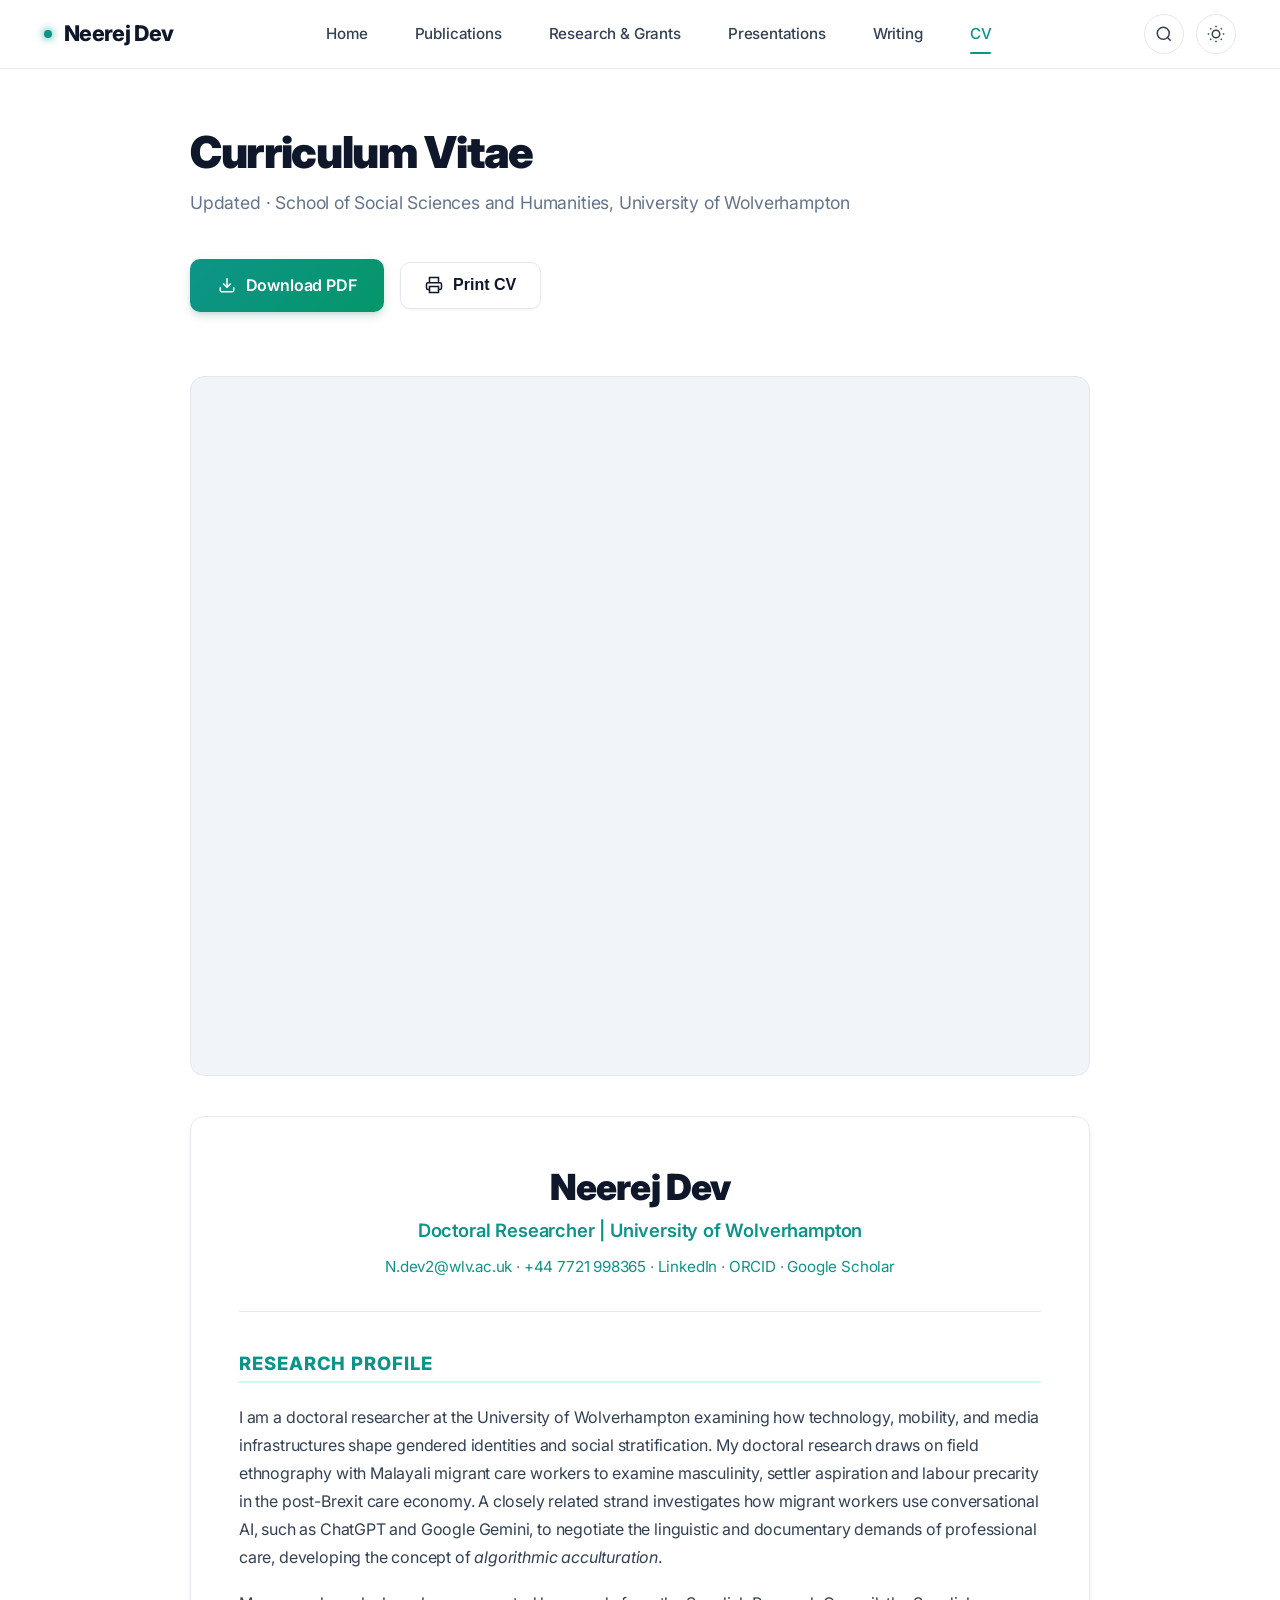
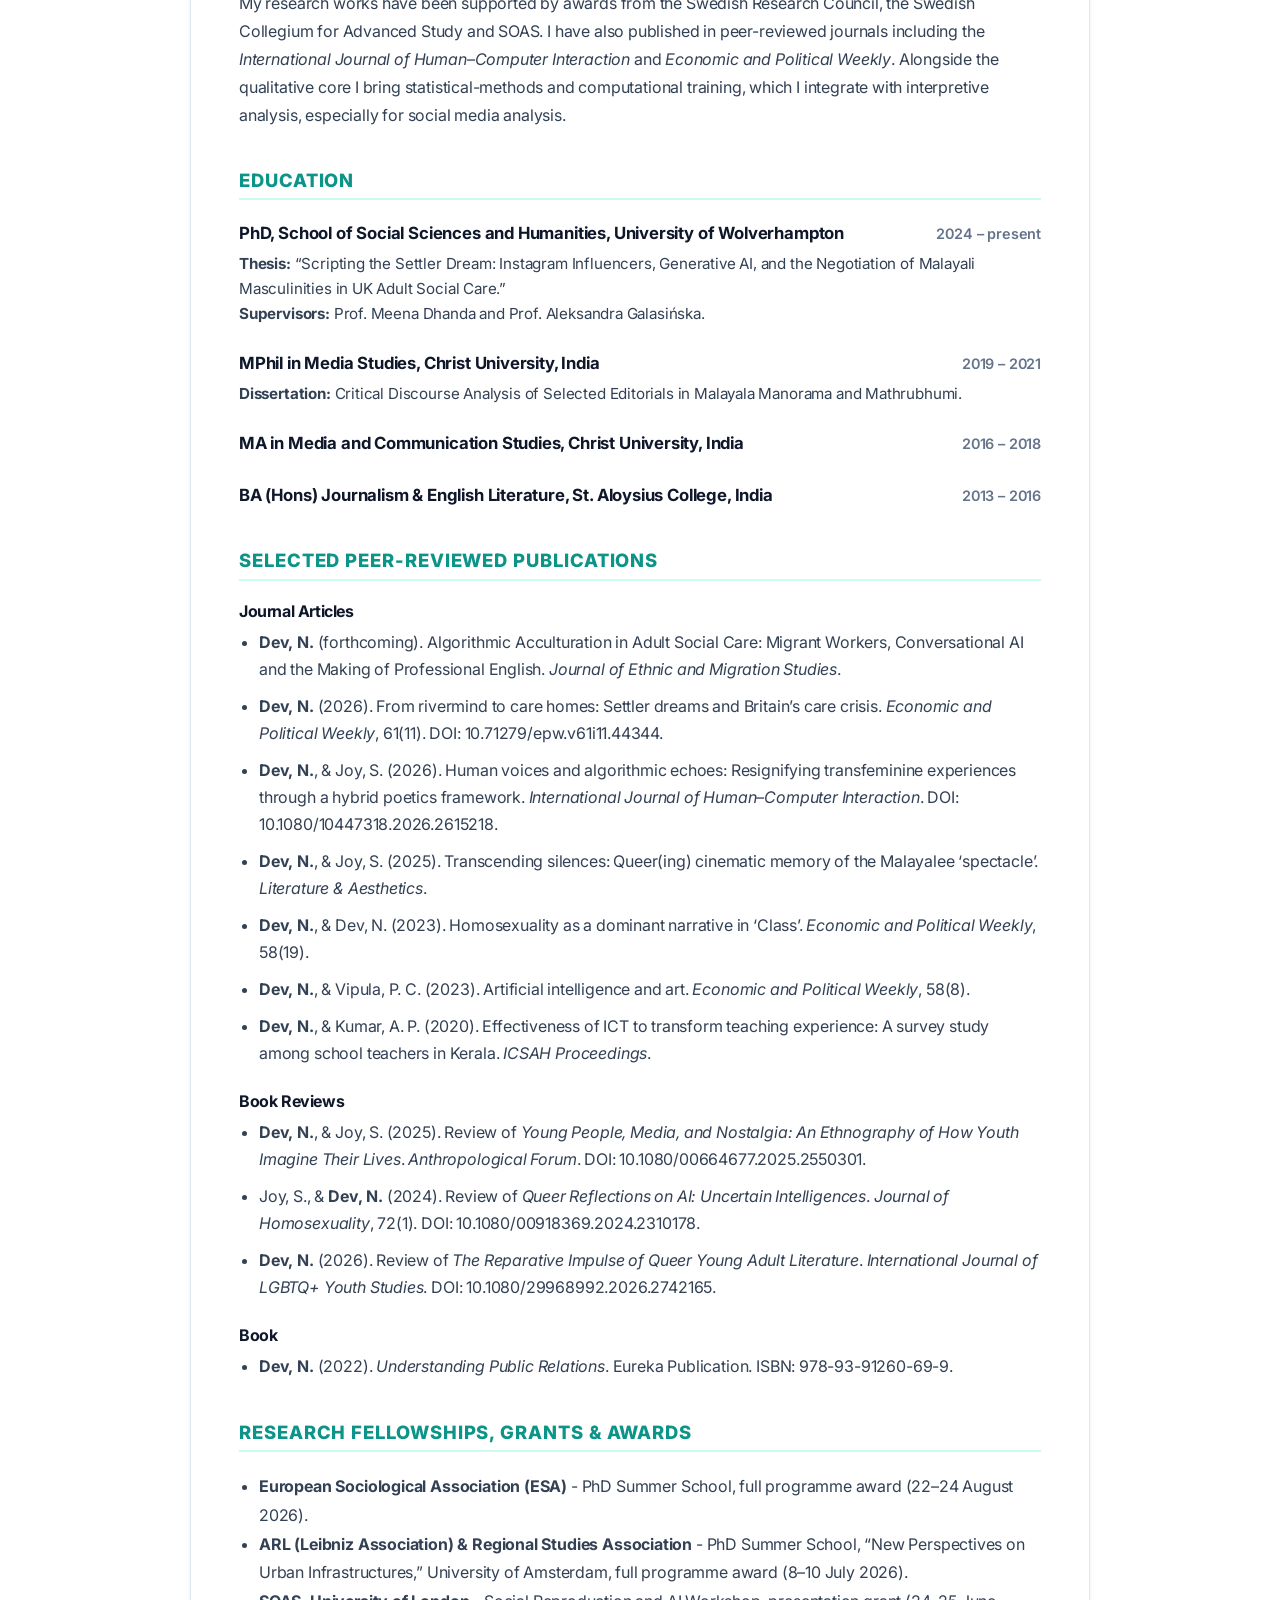
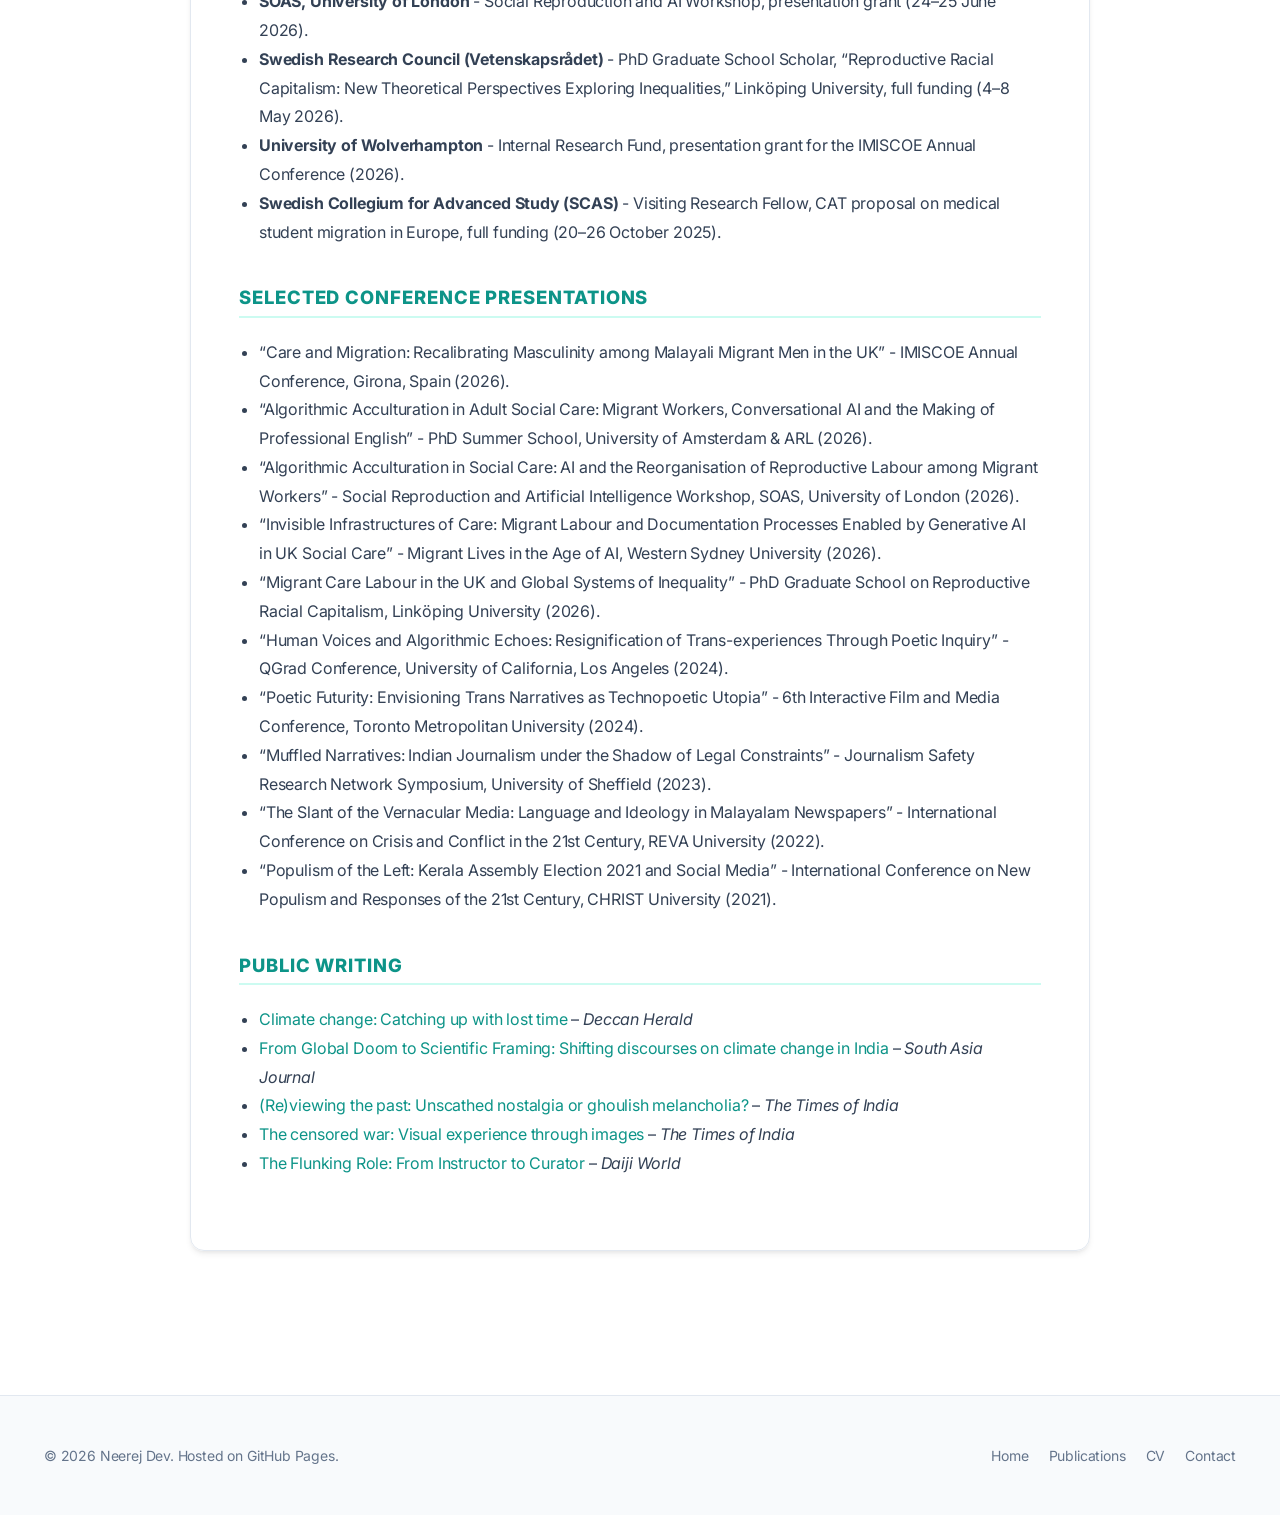
==== commit 3598fefa: "Remove references and referees sections from index and cv pages" ====
--- a/cv.html
+++ b/cv.html
@@ -304,22 +304,6 @@
             <li><a href="https://www.daijiworld.com/chan/exclusiveDisplay?articlesID=5831" target="_blank">The Flunking Role: From Instructor to Curator</a> – <em>Daiji World</em></li>
           </ul>
         </section>
-
-        <!-- Referees -->
-        <section>
-          <h3 class="cv-section-title">Referees</h3>
-          <div style="margin-bottom: 1.25rem;">
-            <strong>Professor Meena Dhanda DPhil (Oxford), SFHEA</strong><br>
-            Professor of Philosophy and Cultural Politics, University of Wolverhampton; Visiting Professor, London School of Economics and Political Science (LSE).<br>
-            Editor-in-Chief, <em>Oxford Intersections: Racism By Context</em> (Oxford University Press)<br>
-            Email: <a href="mailto:M.Dhanda@wlv.ac.uk">M.Dhanda@wlv.ac.uk</a>
-          </div>
-          <div>
-            <strong>Dr Divya Kumari K. P.</strong><br>
-            Assistant Professor, Department of Media Studies, CHRIST (Deemed to be University), Bangalore, India.<br>
-            Email: <a href="mailto:divyakumari.kp@cucc.in">divyakumari.kp@cucc.in</a>
-          </div>
-        </section>
       </article>
 
     </div>
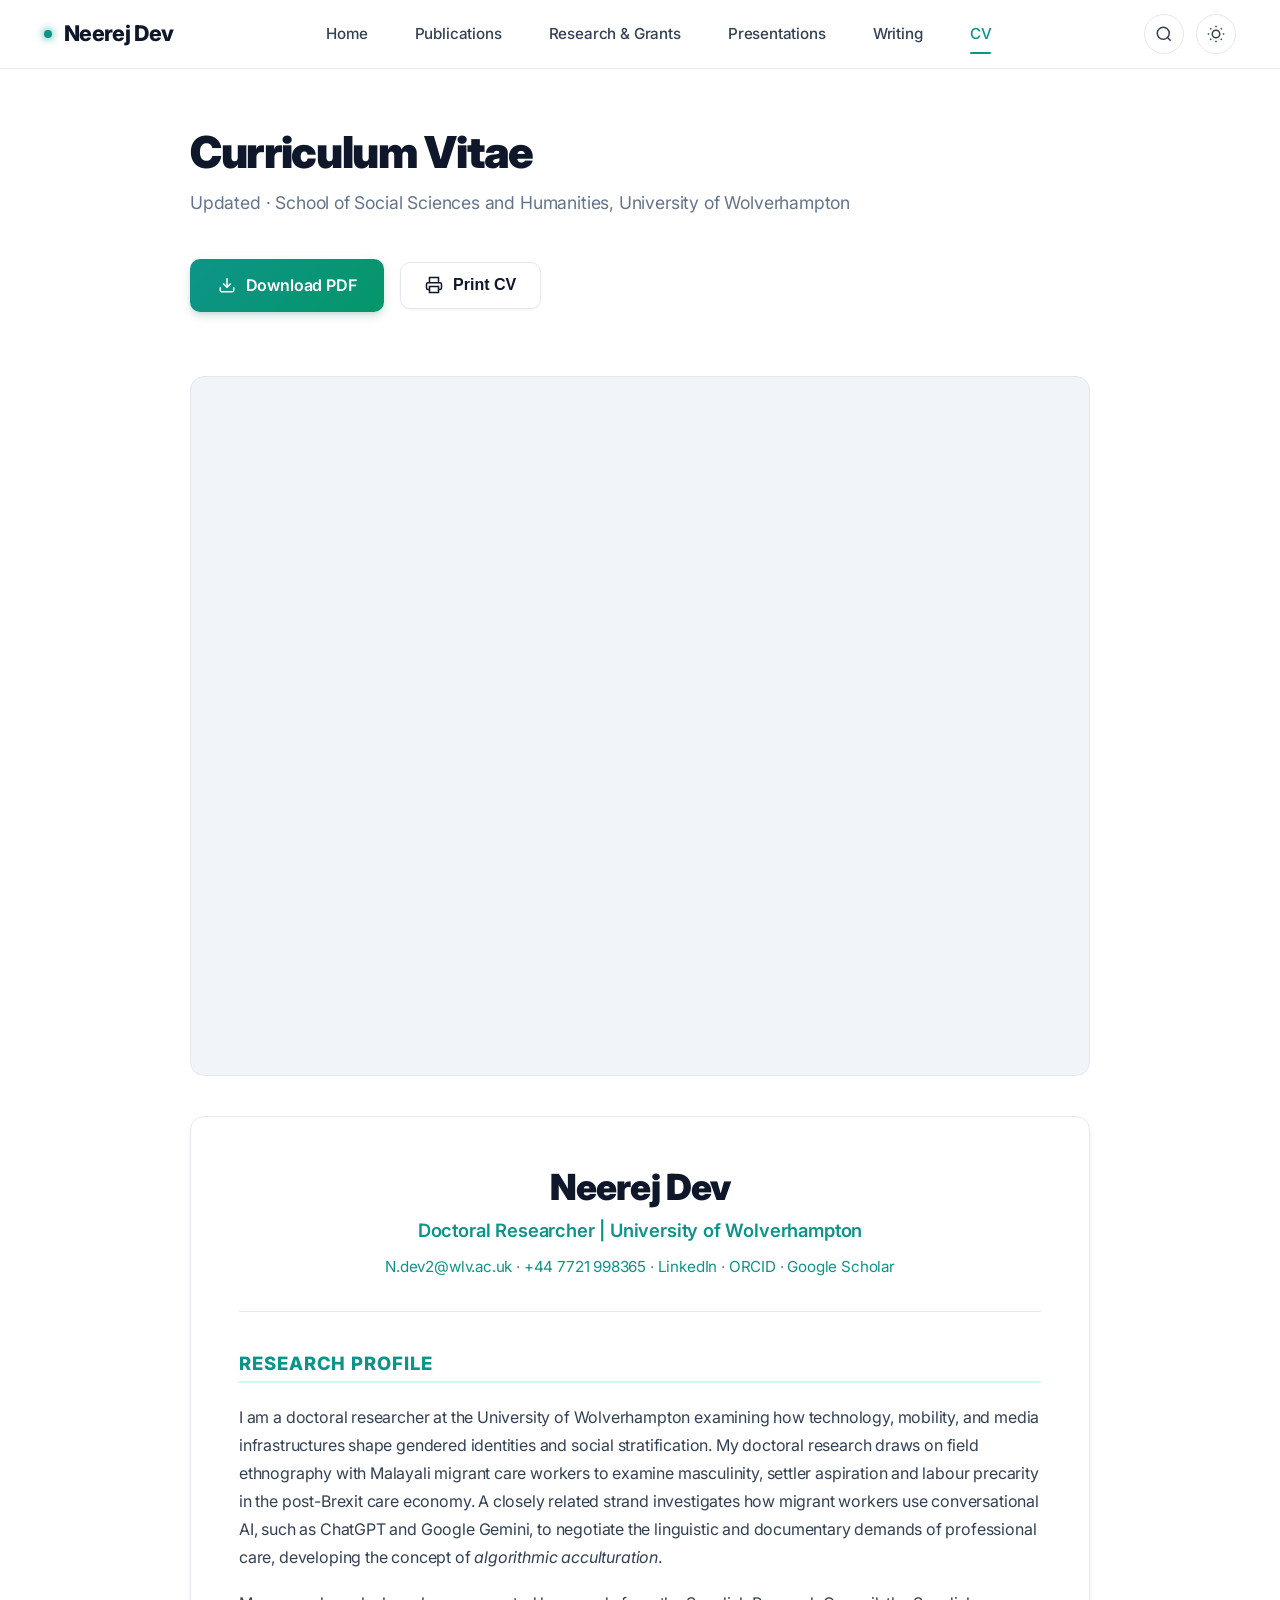
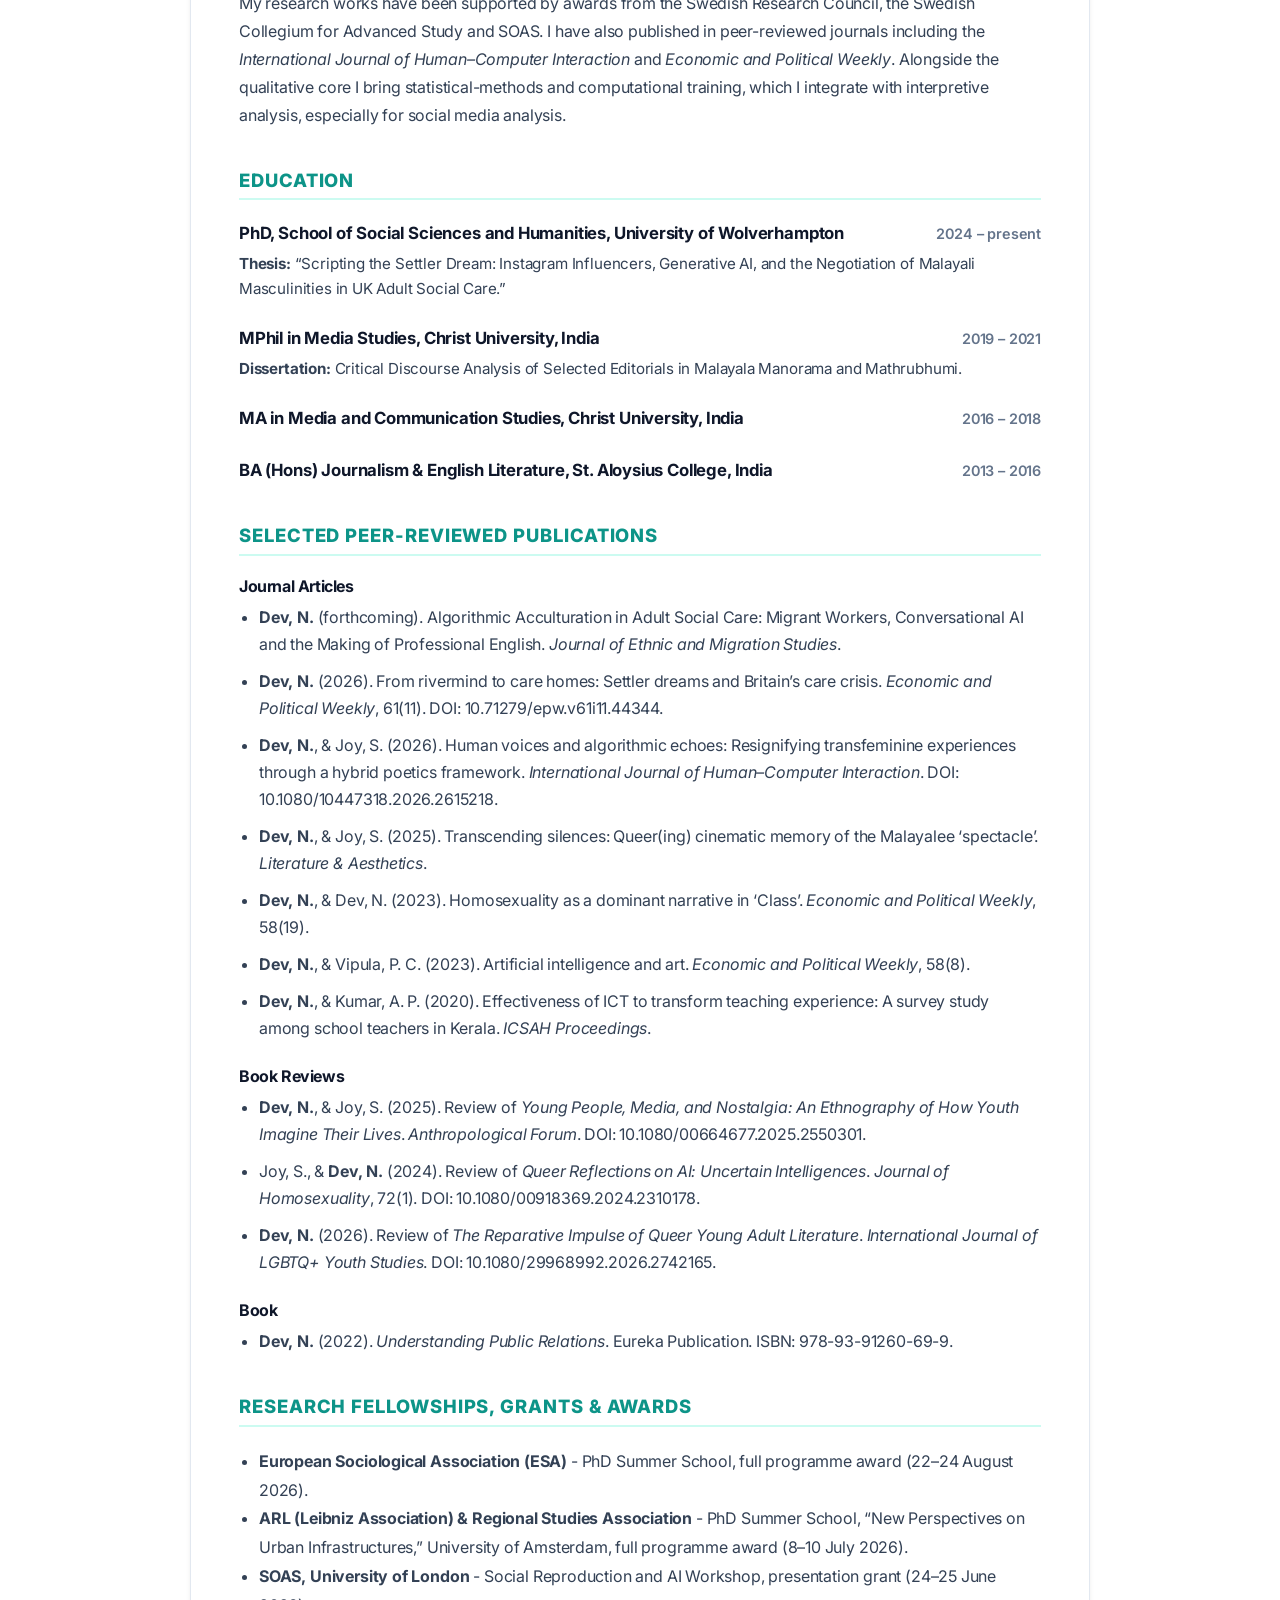
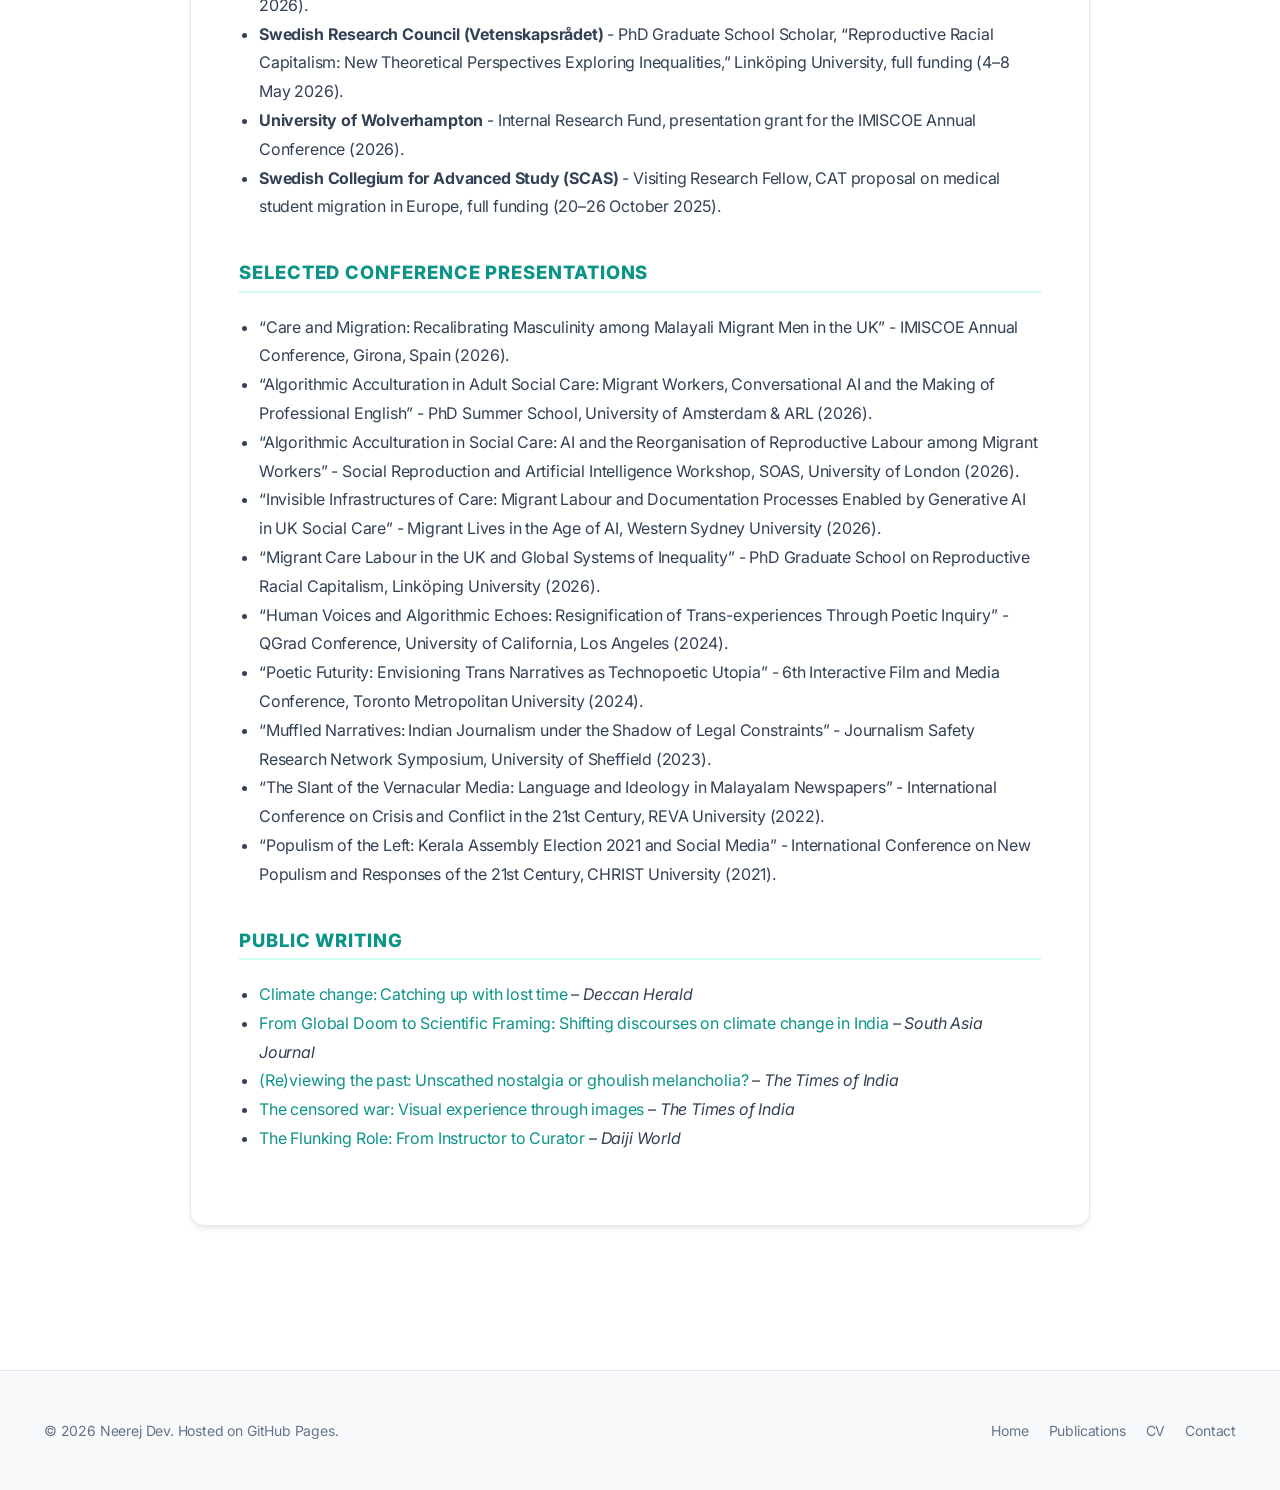
==== commit 69a5ec61: "Refine profile, remove badges/supervisors, and redesign writing page with visual editorial magazine " ====
--- a/cv.html
+++ b/cv.html
@@ -183,8 +183,7 @@
               <span class="cv-entry-date">2024 – present</span>
             </div>
             <div class="cv-entry-sub">
-              <strong>Thesis:</strong> “Scripting the Settler Dream: Instagram Influencers, Generative AI, and the Negotiation of Malayali Masculinities in UK Adult Social Care.”<br>
-              <strong>Supervisors:</strong> Prof. Meena Dhanda and Prof. Aleksandra Galasińska.
+              <strong>Thesis:</strong> “Scripting the Settler Dream: Instagram Influencers, Generative AI, and the Negotiation of Malayali Masculinities in UK Adult Social Care.”
             </div>
           </div>
 
--- a/assets/css/style.css
+++ b/assets/css/style.css
@@ -1242,3 +1242,235 @@
     justify-content: flex-start;
   }
 }
+
+/* ==========================================================================
+   ENHANCED EDITORIAL WRITING STYLES
+   ========================================================================== */
+.featured-editorial {
+  background: var(--card-bg);
+  border: 1px solid var(--card-border);
+  border-radius: var(--radius-xl);
+  padding: 2.25rem;
+  margin-bottom: 2.5rem;
+  position: relative;
+  overflow: hidden;
+  box-shadow: var(--shadow-lg);
+  transition: var(--transition);
+}
+
+.featured-editorial:hover {
+  transform: translateY(-3px);
+  border-color: var(--accent-primary);
+  box-shadow: var(--shadow-xl), 0 10px 25px -5px var(--accent-glow);
+}
+
+.featured-editorial::before {
+  content: '';
+  position: absolute;
+  top: 0;
+  left: 0;
+  right: 0;
+  height: 5px;
+  background: linear-gradient(90deg, #0d9488, #059669, #3b82f6);
+}
+
+.editorial-badge-row {
+  display: flex;
+  align-items: center;
+  gap: 0.75rem;
+  flex-wrap: wrap;
+  margin-bottom: 1.25rem;
+}
+
+.featured-pill {
+  font-size: 0.72rem;
+  font-weight: 800;
+  text-transform: uppercase;
+  letter-spacing: 0.08em;
+  background: linear-gradient(135deg, var(--accent-primary), var(--accent-secondary));
+  color: #ffffff;
+  padding: 0.25rem 0.65rem;
+  border-radius: var(--radius-full);
+}
+
+.outlet-chip {
+  display: inline-flex;
+  align-items: center;
+  gap: 0.4rem;
+  font-size: 0.8rem;
+  font-weight: 700;
+  padding: 0.25rem 0.75rem;
+  border-radius: var(--radius-full);
+  text-transform: uppercase;
+  letter-spacing: 0.04em;
+}
+
+.chip-dh {
+  background: #fef3c7;
+  color: #92400e;
+  border: 1px solid #fde68a;
+}
+[data-theme="dark"] .chip-dh {
+  background: rgba(180, 83, 9, 0.2);
+  color: #fcd34d;
+  border-color: rgba(252, 211, 77, 0.3);
+}
+
+.chip-saj {
+  background: #ccfbf1;
+  color: #0f766e;
+  border: 1px solid #99f6e4;
+}
+[data-theme="dark"] .chip-saj {
+  background: rgba(13, 148, 136, 0.2);
+  color: #2dd4bf;
+  border-color: rgba(45, 212, 191, 0.3);
+}
+
+.chip-toi {
+  background: #ffe4e6;
+  color: #be123c;
+  border: 1px solid #fecdd3;
+}
+[data-theme="dark"] .chip-toi {
+  background: rgba(225, 29, 72, 0.2);
+  color: #fda4af;
+  border-color: rgba(253, 164, 175, 0.3);
+}
+
+.chip-dw {
+  background: #e0e7ff;
+  color: #3730a3;
+  border: 1px solid #c7d2fe;
+}
+[data-theme="dark"] .chip-dw {
+  background: rgba(79, 70, 229, 0.2);
+  color: #a5b4fc;
+  border-color: rgba(165, 180, 252, 0.3);
+}
+
+.reading-time {
+  font-size: 0.8rem;
+  font-weight: 500;
+  color: var(--text-muted);
+  display: inline-flex;
+  align-items: center;
+  gap: 0.35rem;
+  margin-left: auto;
+}
+
+.editorial-headline {
+  font-size: 1.65rem;
+  font-weight: 800;
+  line-height: 1.3;
+  margin-bottom: 1rem;
+  color: var(--text-primary);
+}
+
+.editorial-headline a {
+  color: inherit;
+}
+
+.editorial-headline a:hover {
+  color: var(--accent-primary);
+}
+
+.quote-callout {
+  background: var(--bg-secondary);
+  border-left: 4px solid var(--accent-primary);
+  border-radius: 0 var(--radius-md) var(--radius-md) 0;
+  padding: 1rem 1.25rem;
+  font-size: 0.95rem;
+  font-style: italic;
+  color: var(--text-secondary);
+  line-height: 1.6;
+  margin: 1.25rem 0;
+}
+
+.editorial-grid {
+  display: grid;
+  grid-template-columns: repeat(auto-fit, minmax(360px, 1fr));
+  gap: 1.5rem;
+}
+
+.editorial-card {
+  background: var(--card-bg);
+  border: 1px solid var(--card-border);
+  border-radius: var(--radius-xl);
+  padding: 1.75rem;
+  display: flex;
+  flex-direction: column;
+  justify-content: space-between;
+  transition: var(--transition);
+  position: relative;
+  overflow: hidden;
+}
+
+.editorial-card:hover {
+  transform: translateY(-4px);
+  border-color: var(--card-hover-border);
+  box-shadow: var(--shadow-xl);
+}
+
+.editorial-card::before {
+  content: '';
+  position: absolute;
+  top: 0;
+  left: 0;
+  width: 100%;
+  height: 4px;
+  background: var(--card-border);
+  transition: background 0.3s ease;
+}
+
+.editorial-card:hover::before {
+  background: var(--accent-primary);
+}
+
+.editorial-card-title {
+  font-size: 1.25rem;
+  font-weight: 800;
+  line-height: 1.35;
+  margin: 0.75rem 0 0.85rem;
+  color: var(--text-primary);
+}
+
+.editorial-card-title a {
+  color: inherit;
+}
+
+.editorial-card-title a:hover {
+  color: var(--accent-primary);
+}
+
+.editorial-excerpt {
+  font-size: 0.92rem;
+  color: var(--text-secondary);
+  line-height: 1.65;
+  margin-bottom: 1.5rem;
+}
+
+.editorial-footer {
+  display: flex;
+  align-items: center;
+  justify-content: space-between;
+  padding-top: 1rem;
+  border-top: 1px solid var(--card-border);
+  margin-top: auto;
+}
+
+.editorial-cta-btn {
+  display: inline-flex;
+  align-items: center;
+  gap: 0.45rem;
+  font-size: 0.85rem;
+  font-weight: 700;
+  color: var(--accent-primary);
+  transition: var(--transition);
+}
+
+.editorial-cta-btn:hover {
+  color: var(--accent-hover);
+  transform: translateX(4px);
+}
+
